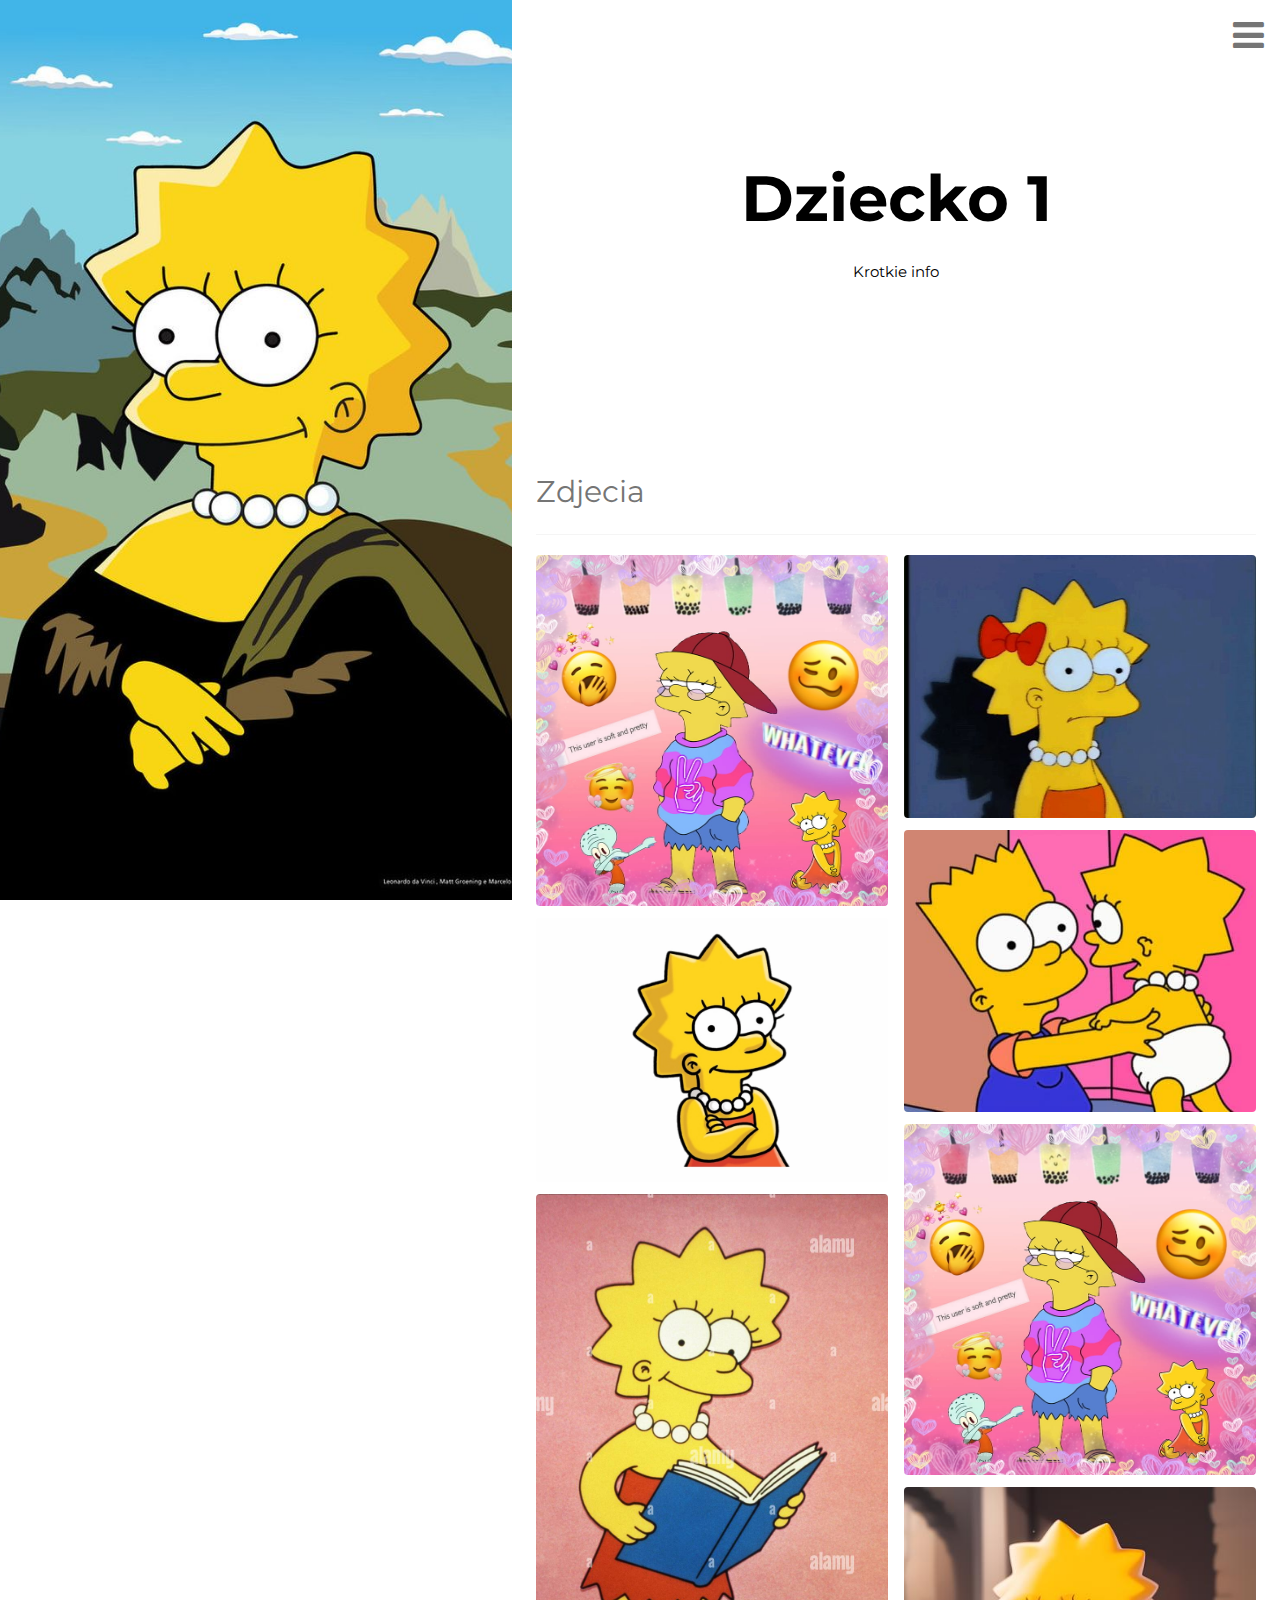
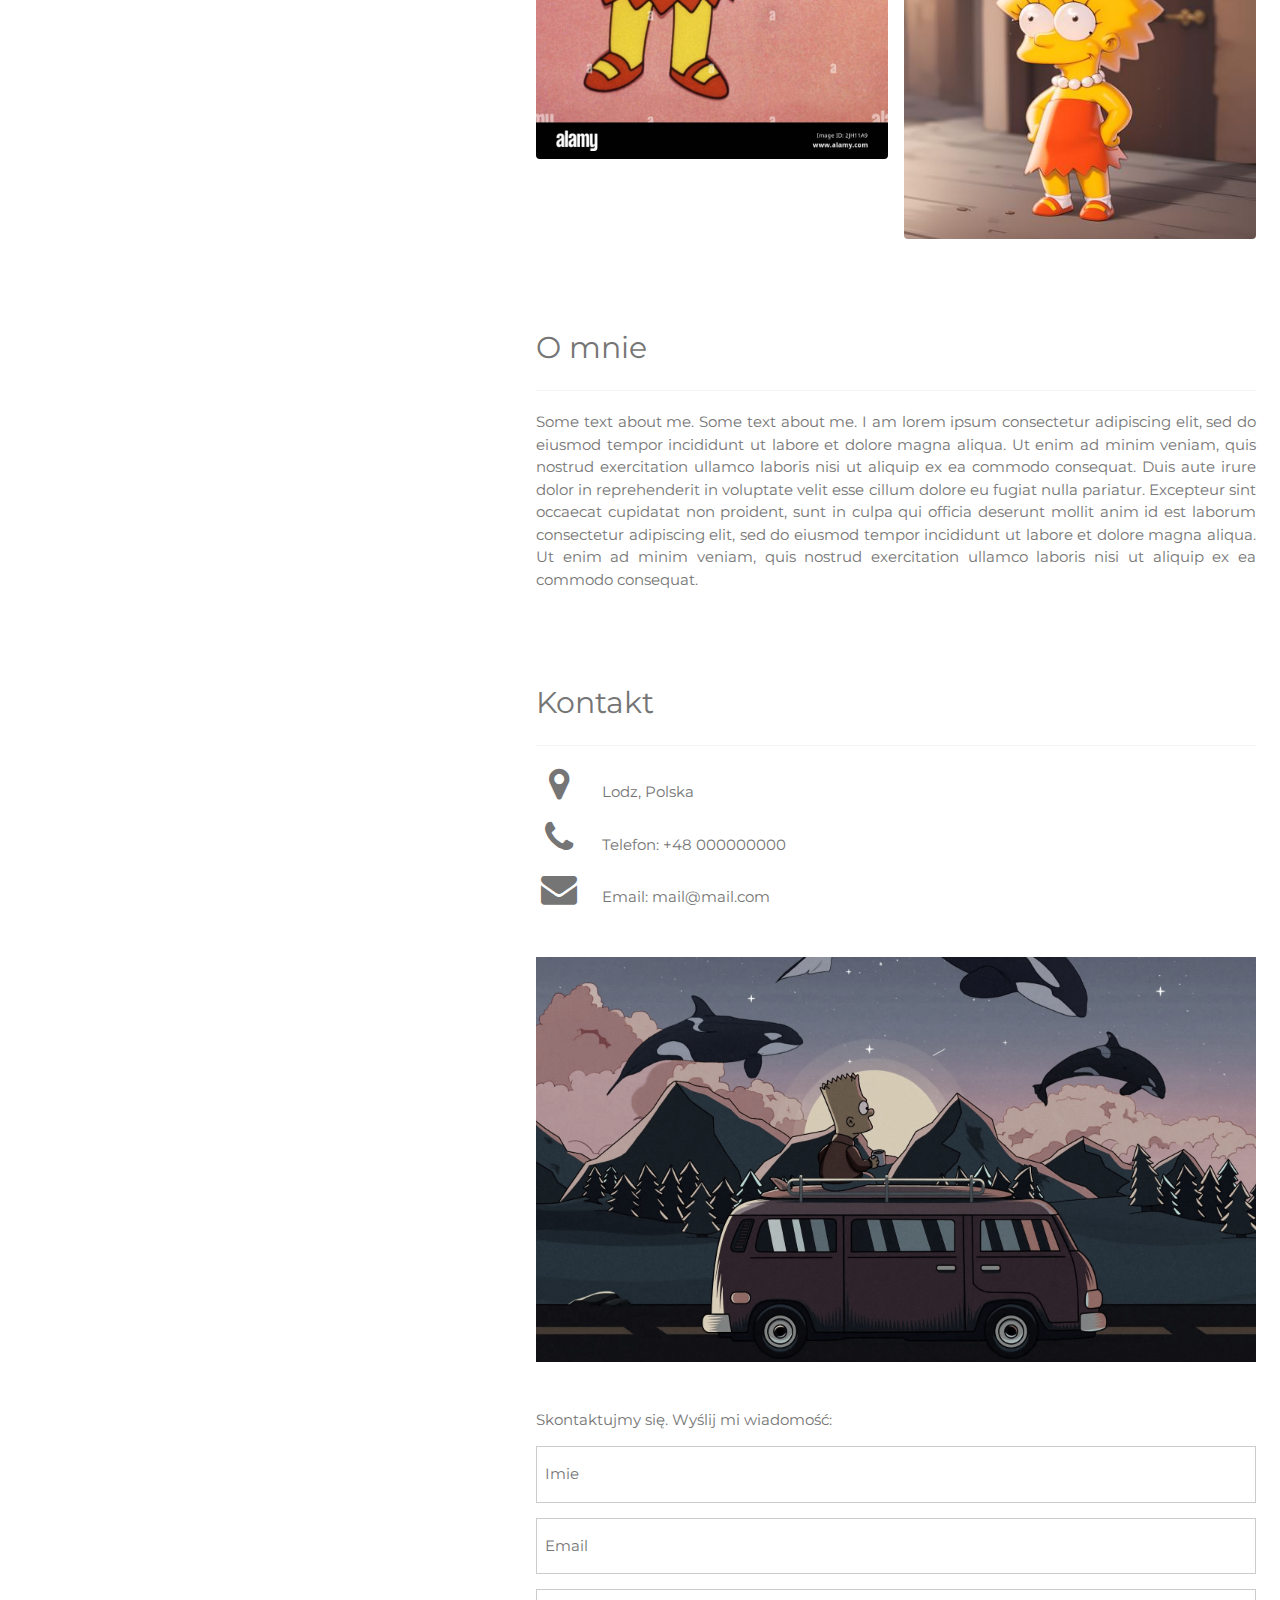
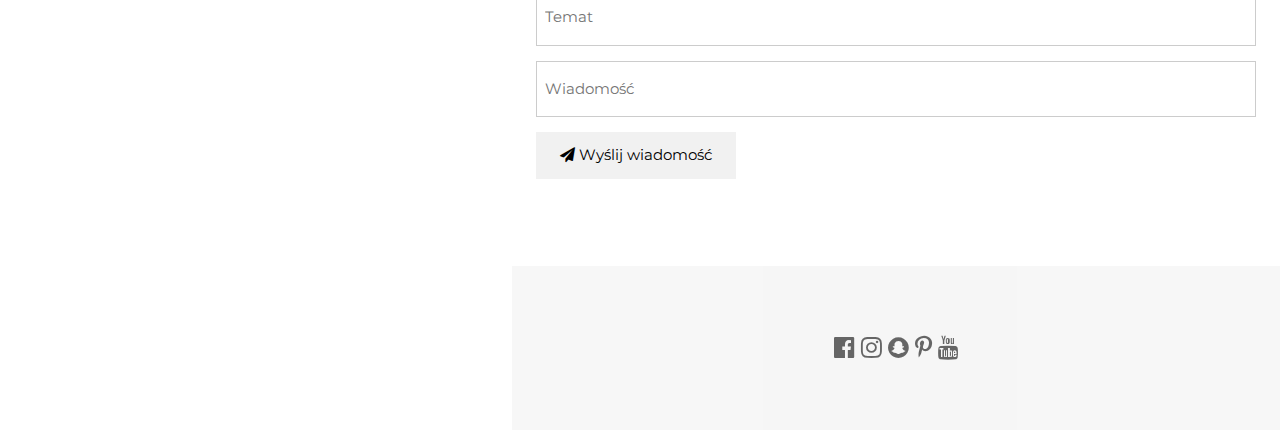
==== dziecko1.html @ b658a9a8 "img" ====
<!DOCTYPE html>
<html>
<head>
<title>dziecko 1</title>
<meta charset="UTF-8">
<meta name="viewport" content="width=device-width, initial-scale=1">
<!-- <link rel="stylesheet" href="https://www.w3schools.com/w3css/4/w3.css">
 -->
 <link rel="stylesheet" href="style.css">
<link rel="stylesheet" href="https://fonts.googleapis.com/css?family=Montserrat">
<link rel="stylesheet" href="https://cdnjs.cloudflare.com/ajax/libs/font-awesome/4.7.0/css/font-awesome.min.css">
<style>
body, h1,h2,h3,h4,h5,h6 {font-family: "Montserrat", sans-serif}
.w3-row-padding img {margin-bottom: 12px}
.bgimg {
  background-position: center;
  background-repeat: no-repeat;
  background-size: cover;
  background-image: url('/images/profile_girl_1.jpg');
  min-height: 100%;
}
</style>
</head>
<body>

<!-- Sidebar with image -->
<nav class="w3-sidebar w3-hide-medium w3-hide-small" style="width:40%">
  <div class="bgimg"></div>
</nav>

<!-- Hidden Sidebar (reveals when clicked on menu icon)-->
<nav class="w3-sidebar w3-black w3-animate-right w3-xxlarge" style="display:none;padding-top:150px;right:0;z-index:2" id="mySidebar">
  <a href="javascript:void(0)" onclick="closeNav()" class="w3-button w3-black w3-xxxlarge w3-display-topright" style="padding:0 12px;">
    <i class="fa fa-remove"></i>
  </a>
  <div class="w3-bar-block w3-center">
    <a href="index.html" class="w3-bar-item w3-button w3-text-grey w3-hover-black" onclick="closeNav()">Strona główna</a>
    <a href="dziecko2.html" class="w3-bar-item w3-button w3-text-grey w3-hover-black" onclick="closeNav()">Dziecko 2</a>
    <a href="#portfolio" class="w3-bar-item w3-button w3-text-grey w3-hover-black" onclick="closeNav()">Zdjecia</a>
    <a href="#about" class="w3-bar-item w3-button w3-text-grey w3-hover-black" onclick="closeNav()">O mnie</a>
    <a href="#contact" class="w3-bar-item w3-button w3-text-grey w3-hover-black" onclick="closeNav()">Kontakt</a>
  </div>
</nav>

<!-- Page Content -->
<div class="w3-main w3-padding-large" style="margin-left:40%">

  <!-- Menu icon to open sidebar -->
  <span class="w3-button w3-top w3-white w3-xxlarge w3-text-grey w3-hover-text-black" style="width:auto;right:0;" onclick="openNav()"><i class="fa fa-bars"></i></span>

  <!-- Header -->
  <header class="w3-container w3-center" style="padding:128px 16px" id="home">
    <h1 class="w3-jumbo"><b>Dziecko 1</b></h1>
    <p>Krotkie info</p>
    <img src="./images/profile_girl_1.jpg" class="w3-image w3-hide-large w3-hide-small w3-round" style="display:block;width:60%;margin:auto;">
    <img src="./images/profile_girl_1.jpg" class="w3-image w3-hide-large w3-hide-medium w3-round" width="1000" height="1333">
    <!-- <button class="w3-button w3-light-grey w3-padding-large w3-margin-top">
      <i class="fa fa-download"></i> Download Resume
    </button> -->
  </header>

  <!-- Portfolio Section -->
  <div class="w3-padding-32 w3-content" id="portfolio">
    <h2 class="w3-text-grey">Zdjecia</h2>
    <hr class="w3-opacity">

    <!-- Grid for photos -->
    <div class="w3-row-padding" style="margin:0 -16px">
      <div class="w3-half ">
        <img src="/images/wedding.jpg" class="w3-round" style="width:100%">
        <img src="/images/rocks.jpg" class="w3-round" style="width:100%">
        <img src="/images/sailboat.jpg" class="w3-round" style="width:100%">
      </div>

      <div class="w3-half">
        <img src="/images/underwater.jpg" class="w3-round" style="width:100%">
        <img src="/images/chef.jpg" class="w3-round" style="width:100%">
        <img src="/images/wedding.jpg" class="w3-round" style="width:100%">
        <img src="/images/p6.jpg" class="w3-round" style="width:100%">
      </div>
    <!-- End photo grid -->
    </div>
  <!-- End Portfolio Section -->
  </div>

  <!-- About Section -->
  <div class="w3-content w3-justify w3-text-grey w3-padding-32" id="about">
    <h2>O mnie</h2>
    <hr class="w3-opacity">
    <p>Some text about me. Some text about me. I am lorem ipsum consectetur adipiscing elit, sed do eiusmod tempor incididunt ut labore et dolore magna aliqua. Ut enim ad minim veniam, quis nostrud exercitation ullamco laboris nisi ut aliquip ex ea commodo
      consequat. Duis aute irure dolor in reprehenderit in voluptate velit esse cillum dolore eu fugiat nulla pariatur. Excepteur sint occaecat cupidatat non proident, sunt in culpa qui officia deserunt mollit anim id est laborum consectetur adipiscing
      elit, sed do eiusmod tempor incididunt ut labore et dolore magna aliqua. Ut enim ad minim veniam, quis nostrud exercitation ullamco laboris nisi ut aliquip ex ea commodo consequat.
    </p>    
  <!-- End About Section -->
  </div>

  <!-- Contact Section -->
  <div class="w3-padding-32 w3-content w3-text-grey" id="contact" style="margin-bottom:64px">
    <h2>Kontakt</h2>
    <hr class="w3-opacity">

    <div class="w3-section">
      <p><i class="fa fa-map-marker fa-fw w3-xxlarge w3-margin-right"></i> <a class="w3-link-decoration" href="https://maps.google.com/maps?q=Lodz" target="_blank">Lodz, Polska</a></p>
      <p><i class="fa fa-phone fa-fw w3-xxlarge w3-margin-right"></i> Telefon: <a class="w3-link-decoration" href="tel:+48000000000">+48 000000000</a></p>
      <p><i class="fa fa-envelope fa-fw w3-xxlarge w3-margin-right"> </i> Email: <a class="w3-link-decoration" href="mailto:mail@mail.com">mail@mail.com</a></p>
    </div>
    
    <!-- Image of location/map -->
    <img src="/images/map.jpg" class="w3-image w3-greyscale" style="width:100%;margin:32px 0">
   
    <p>Skontaktujmy się. Wyślij mi wiadomość:</p>
    <form action="/action_page.php" target="_blank">
      <p><input class="w3-input w3-padding-16 w3-border" type="text" placeholder="Imie" required name="Imie"></p>
      <p><input class="w3-input w3-padding-16 w3-border" type="text" placeholder="Email" required name="Email"></p>
      <p><input class="w3-input w3-padding-16 w3-border" type="text" placeholder="Temat" required name="Temat"></p>
      <p><input class="w3-input w3-padding-16 w3-border" type="text" placeholder="Wiadomość" required name="Wiadomość"></p>
      <p>
        <button class="w3-button w3-light-grey w3-padding-large" type="submit">
          <i class="fa fa-paper-plane"></i> Wyślij wiadomość
        </button>
      </p>
    </form>
  <!-- End Contact Section -->
  </div>  
  
  <!-- Footer -->
  <footer class="w3-container w3-padding-64 w3-light-grey w3-center w3-opacity w3-xlarge" style="margin:-24px">
    <a href="https://www.facebook.com/" target="_blank"><i class="fa fa-facebook-official w3-hover-opacity"></i></a>
    <a href="https://www.instagram.com/" target="_blank"><i class="fa fa-instagram w3-hover-opacity"></i></a>
    <a href="https://www.snapchat.com/" target="_blank"><i class="fa fa-snapchat w3-hover-opacity"></i></a>
    <a href="https://www.pinterest.com/" target="_blank"><i class="fa fa-pinterest-p w3-hover-opacity"></i></a>
    <a href="https://www.youtube.com/" target="_blank"><i class="fa fa-youtube w3-hover-opacity"></i></a>
  <!-- End footer -->
  </footer>
  
<!-- END PAGE CONTENT -->
</div>

<script>
// Open and close sidebar
function openNav() {
  document.getElementById("mySidebar").style.width = "60%";
  document.getElementById("mySidebar").style.display = "block";
}

function closeNav() {
  document.getElementById("mySidebar").style.display = "none";
}
</script>

</body>
</html>
---- style.css ----
/* W3.CSS 4.15 December 2020 by Jan Egil and Borge Refsnes */
html{box-sizing:border-box}*,*:before,*:after{box-sizing:inherit}
/* Extract from normalize.css by Nicolas Gallagher and Jonathan Neal git.io/normalize */
html{-ms-text-size-adjust:100%;-webkit-text-size-adjust:100%}body{margin:0}
article,aside,details,figcaption,figure,footer,header,main,menu,nav,section{display:block}summary{display:list-item}
audio,canvas,progress,video{display:inline-block}progress{vertical-align:baseline}
audio:not([controls]){display:none;height:0}[hidden],template{display:none}
a{background-color:transparent}a:active,a:hover{outline-width:0}
abbr[title]{border-bottom:none;text-decoration:underline;text-decoration:underline dotted}
b,strong{font-weight:bolder}dfn{font-style:italic}mark{background:#ff0;color:#000}
small{font-size:80%}sub,sup{font-size:75%;line-height:0;position:relative;vertical-align:baseline}
sub{bottom:-0.25em}sup{top:-0.5em}figure{margin:1em 40px}img{border-style:none}
code,kbd,pre,samp{font-family:monospace,monospace;font-size:1em}hr{box-sizing:content-box;height:0;overflow:visible}
button,input,select,textarea,optgroup{font:inherit;margin:0}optgroup{font-weight:bold}
button,input{overflow:visible}button,select{text-transform:none}
button,[type=button],[type=reset],[type=submit]{-webkit-appearance:button}
button::-moz-focus-inner,[type=button]::-moz-focus-inner,[type=reset]::-moz-focus-inner,[type=submit]::-moz-focus-inner{border-style:none;padding:0}
button:-moz-focusring,[type=button]:-moz-focusring,[type=reset]:-moz-focusring,[type=submit]:-moz-focusring{outline:1px dotted ButtonText}
fieldset{border:1px solid #c0c0c0;margin:0 2px;padding:.35em .625em .75em}
legend{color:inherit;display:table;max-width:100%;padding:0;white-space:normal}textarea{overflow:auto}
[type=checkbox],[type=radio]{padding:0}
[type=number]::-webkit-inner-spin-button,[type=number]::-webkit-outer-spin-button{height:auto}
[type=search]{-webkit-appearance:textfield;outline-offset:-2px}
[type=search]::-webkit-search-decoration{-webkit-appearance:none}
::-webkit-file-upload-button{-webkit-appearance:button;font:inherit}
/* End extract */
html,body{font-family:Verdana,sans-serif;font-size:15px;line-height:1.5}html{overflow-x:hidden}
h1{font-size:36px}h2{font-size:30px}h3{font-size:24px}h4{font-size:20px}h5{font-size:18px}h6{font-size:16px}
.w3-serif{font-family:serif}.w3-sans-serif{font-family:sans-serif}.w3-cursive{font-family:cursive}.w3-monospace{font-family:monospace}
h1,h2,h3,h4,h5,h6{font-family:"Segoe UI",Arial,sans-serif;font-weight:400;margin:10px 0}.w3-wide{letter-spacing:4px}
hr{border:0;border-top:1px solid #eee;margin:20px 0}
.w3-image{max-width:100%;height:auto}img{vertical-align:middle}a{color:inherit}
.w3-table,.w3-table-all{border-collapse:collapse;border-spacing:0;width:100%;display:table}.w3-table-all{border:1px solid #ccc}
.w3-bordered tr,.w3-table-all tr{border-bottom:1px solid #ddd}.w3-striped tbody tr:nth-child(even){background-color:#f1f1f1}
.w3-table-all tr:nth-child(odd){background-color:#fff}.w3-table-all tr:nth-child(even){background-color:#f1f1f1}
.w3-hoverable tbody tr:hover,.w3-ul.w3-hoverable li:hover{background-color:#ccc}.w3-centered tr th,.w3-centered tr td{text-align:center}
.w3-table td,.w3-table th,.w3-table-all td,.w3-table-all th{padding:8px 8px;display:table-cell;text-align:left;vertical-align:top}
.w3-table th:first-child,.w3-table td:first-child,.w3-table-all th:first-child,.w3-table-all td:first-child{padding-left:16px}
.w3-btn,.w3-button{border:none;display:inline-block;padding:8px 16px;vertical-align:middle;overflow:hidden;text-decoration:none;color:inherit;background-color:inherit;text-align:center;cursor:pointer;white-space:nowrap}
.w3-btn:hover{box-shadow:0 8px 16px 0 rgba(0,0,0,0.2),0 6px 20px 0 rgba(0,0,0,0.19)}
.w3-btn,.w3-button{-webkit-touch-callout:none;-webkit-user-select:none;-khtml-user-select:none;-moz-user-select:none;-ms-user-select:none;user-select:none}   
.w3-disabled,.w3-btn:disabled,.w3-button:disabled{cursor:not-allowed;opacity:0.3}.w3-disabled *,:disabled *{pointer-events:none}
.w3-btn.w3-disabled:hover,.w3-btn:disabled:hover{box-shadow:none}
.w3-badge,.w3-tag{background-color:#000;color:#fff;display:inline-block;padding-left:8px;padding-right:8px;text-align:center}.w3-badge{border-radius:50%}
.w3-ul{list-style-type:none;padding:0;margin:0}.w3-ul li{padding:8px 16px;border-bottom:1px solid #ddd}.w3-ul li:last-child{border-bottom:none}
.w3-tooltip,.w3-display-container{position:relative}.w3-tooltip .w3-text{display:none}.w3-tooltip:hover .w3-text{display:inline-block}
.w3-ripple:active{opacity:0.5}.w3-ripple{transition:opacity 0s}
.w3-input{padding:8px;display:block;border:none;border-bottom:1px solid #ccc;width:100%}
.w3-select{padding:9px 0;width:100%;border:none;border-bottom:1px solid #ccc}
.w3-dropdown-click,.w3-dropdown-hover{position:relative;display:inline-block;cursor:pointer}
.w3-dropdown-hover:hover .w3-dropdown-content{display:block}
.w3-dropdown-hover:first-child,.w3-dropdown-click:hover{background-color:#ccc;color:#000}
.w3-dropdown-hover:hover > .w3-button:first-child,.w3-dropdown-click:hover > .w3-button:first-child{background-color:#ccc;color:#000}
.w3-dropdown-content{cursor:auto;color:#000;background-color:#fff;display:none;position:absolute;min-width:160px;margin:0;padding:0;z-index:1}
.w3-check,.w3-radio{width:24px;height:24px;position:relative;top:6px}
.w3-sidebar{height:100%;width:200px;background-color:#fff;position:fixed!important;z-index:1;overflow:auto}
.w3-bar-block .w3-dropdown-hover,.w3-bar-block .w3-dropdown-click{width:100%}
.w3-bar-block .w3-dropdown-hover .w3-dropdown-content,.w3-bar-block .w3-dropdown-click .w3-dropdown-content{min-width:100%}
.w3-bar-block .w3-dropdown-hover .w3-button,.w3-bar-block .w3-dropdown-click .w3-button{width:100%;text-align:left;padding:8px 16px}
.w3-main,#main{transition:margin-left .4s}
.w3-modal{z-index:3;display:none;padding-top:100px;position:fixed;left:0;top:0;width:100%;height:100%;overflow:auto;background-color:rgb(0,0,0);background-color:rgba(0,0,0,0.4)}
.w3-modal-content{margin:auto;background-color:#fff;position:relative;padding:0;outline:0;width:600px}
.w3-bar{width:100%;overflow:hidden}.w3-center .w3-bar{display:inline-block;width:auto}
.w3-bar .w3-bar-item{padding:8px 16px;float:left;width:auto;border:none;display:block;outline:0}
.w3-bar .w3-dropdown-hover,.w3-bar .w3-dropdown-click{position:static;float:left}
.w3-bar .w3-button{white-space:normal}
.w3-bar-block .w3-bar-item{width:100%;display:block;padding:8px 16px;text-align:left;border:none;white-space:normal;float:none;outline:0}
.w3-bar-block.w3-center .w3-bar-item{text-align:center}.w3-block{display:block;width:100%}
.w3-responsive{display:block;overflow-x:auto}
.w3-container:after,.w3-container:before,.w3-panel:after,.w3-panel:before,.w3-row:after,.w3-row:before,.w3-row-padding:after,.w3-row-padding:before,
.w3-cell-row:before,.w3-cell-row:after,.w3-clear:after,.w3-clear:before,.w3-bar:before,.w3-bar:after{content:"";display:table;clear:both}
.w3-col,.w3-half,.w3-third,.w3-twothird,.w3-threequarter,.w3-quarter{float:left;width:100%}
.w3-col.s1{width:8.33333%}.w3-col.s2{width:16.66666%}.w3-col.s3{width:24.99999%}.w3-col.s4{width:33.33333%}
.w3-col.s5{width:41.66666%}.w3-col.s6{width:49.99999%}.w3-col.s7{width:58.33333%}.w3-col.s8{width:66.66666%}
.w3-col.s9{width:74.99999%}.w3-col.s10{width:83.33333%}.w3-col.s11{width:91.66666%}.w3-col.s12{width:99.99999%}
@media (min-width:601px){.w3-col.m1{width:8.33333%}.w3-col.m2{width:16.66666%}.w3-col.m3,.w3-quarter{width:24.99999%}.w3-col.m4,.w3-third{width:33.33333%}
.w3-col.m5{width:41.66666%}.w3-col.m6,.w3-half{width:49.99999%}.w3-col.m7{width:58.33333%}.w3-col.m8,.w3-twothird{width:66.66666%}
.w3-col.m9,.w3-threequarter{width:74.99999%}.w3-col.m10{width:83.33333%}.w3-col.m11{width:91.66666%}.w3-col.m12{width:99.99999%}}
@media (min-width:993px){.w3-col.l1{width:8.33333%}.w3-col.l2{width:16.66666%}.w3-col.l3{width:24.99999%}.w3-col.l4{width:33.33333%}
.w3-col.l5{width:41.66666%}.w3-col.l6{width:49.99999%}.w3-col.l7{width:58.33333%}.w3-col.l8{width:66.66666%}
.w3-col.l9{width:74.99999%}.w3-col.l10{width:83.33333%}.w3-col.l11{width:91.66666%}.w3-col.l12{width:99.99999%}}
.w3-rest{overflow:hidden}.w3-stretch{margin-left:-16px;margin-right:-16px}
.w3-content,.w3-auto{margin-left:auto;margin-right:auto}.w3-content{max-width:980px}.w3-auto{max-width:1140px}
.w3-cell-row{display:table;width:100%}.w3-cell{display:table-cell}
.w3-cell-top{vertical-align:top}.w3-cell-middle{vertical-align:middle}.w3-cell-bottom{vertical-align:bottom}
.w3-hide{display:none!important}.w3-show-block,.w3-show{display:block!important}.w3-show-inline-block{display:inline-block!important}
@media (max-width:1205px){.w3-auto{max-width:95%}}
@media (max-width:600px){.w3-modal-content{margin:0 10px;width:auto!important}.w3-modal{padding-top:30px}
.w3-dropdown-hover.w3-mobile .w3-dropdown-content,.w3-dropdown-click.w3-mobile .w3-dropdown-content{position:relative}	
.w3-hide-small{display:none!important}.w3-mobile{display:block;width:100%!important}.w3-bar-item.w3-mobile,.w3-dropdown-hover.w3-mobile,.w3-dropdown-click.w3-mobile{text-align:center}
.w3-dropdown-hover.w3-mobile,.w3-dropdown-hover.w3-mobile .w3-btn,.w3-dropdown-hover.w3-mobile .w3-button,.w3-dropdown-click.w3-mobile,.w3-dropdown-click.w3-mobile .w3-btn,.w3-dropdown-click.w3-mobile .w3-button{width:100%}}
@media (max-width:768px){.w3-modal-content{width:500px}.w3-modal{padding-top:50px}}
@media (min-width:993px){.w3-modal-content{width:900px}.w3-hide-large{display:none!important}.w3-sidebar.w3-collapse{display:block!important}}
@media (max-width:992px) and (min-width:601px){.w3-hide-medium{display:none!important}}
@media (max-width:992px){.w3-sidebar.w3-collapse{display:none}.w3-main{margin-left:0!important;margin-right:0!important}.w3-auto{max-width:100%}}
.w3-top,.w3-bottom{position:fixed;width:100%;z-index:1}.w3-top{top:0}.w3-bottom{bottom:0}
.w3-overlay{position:fixed;display:none;width:100%;height:100%;top:0;left:0;right:0;bottom:0;background-color:rgba(0,0,0,0.5);z-index:2}
.w3-display-topleft{position:absolute;left:0;top:0}.w3-display-topright{position:absolute;right:0;top:0}
.w3-display-bottomleft{position:absolute;left:0;bottom:0}.w3-display-bottomright{position:absolute;right:0;bottom:0}
.w3-display-middle{position:absolute;top:50%;left:50%;transform:translate(-50%,-50%);-ms-transform:translate(-50%,-50%)}
.w3-display-left{position:absolute;top:50%;left:0%;transform:translate(0%,-50%);-ms-transform:translate(-0%,-50%)}
.w3-display-right{position:absolute;top:50%;right:0%;transform:translate(0%,-50%);-ms-transform:translate(0%,-50%)}
.w3-display-topmiddle{position:absolute;left:50%;top:0;transform:translate(-50%,0%);-ms-transform:translate(-50%,0%)}
.w3-display-bottommiddle{position:absolute;left:50%;bottom:0;transform:translate(-50%,0%);-ms-transform:translate(-50%,0%)}
.w3-display-container:hover .w3-display-hover{display:block}.w3-display-container:hover span.w3-display-hover{display:inline-block}.w3-display-hover{display:none}
.w3-display-position{position:absolute}
.w3-circle{border-radius:50%}
.w3-round-small{border-radius:2px}.w3-round,.w3-round-medium{border-radius:4px}.w3-round-large{border-radius:8px}.w3-round-xlarge{border-radius:16px}.w3-round-xxlarge{border-radius:32px}
.w3-row-padding,.w3-row-padding>.w3-half,.w3-row-padding>.w3-third,.w3-row-padding>.w3-twothird,.w3-row-padding>.w3-threequarter,.w3-row-padding>.w3-quarter,.w3-row-padding>.w3-col{padding:0 8px}
.w3-container,.w3-panel{padding:0.01em 16px}.w3-panel{margin-top:16px;margin-bottom:16px}
.w3-code,.w3-codespan{font-family:Consolas,"courier new";font-size:16px}
.w3-code{width:auto;background-color:#fff;padding:8px 12px;border-left:4px solid #4CAF50;word-wrap:break-word}
.w3-codespan{color:crimson;background-color:#f1f1f1;padding-left:4px;padding-right:4px;font-size:110%}
.w3-card,.w3-card-2{box-shadow:0 2px 5px 0 rgba(0,0,0,0.16),0 2px 10px 0 rgba(0,0,0,0.12)}
.w3-card-4,.w3-hover-shadow:hover{box-shadow:0 4px 10px 0 rgba(0,0,0,0.2),0 4px 20px 0 rgba(0,0,0,0.19)}
.w3-spin{animation:w3-spin 2s infinite linear}@keyframes w3-spin{0%{transform:rotate(0deg)}100%{transform:rotate(359deg)}}
.w3-animate-fading{animation:fading 10s infinite}@keyframes fading{0%{opacity:0}50%{opacity:1}100%{opacity:0}}
.w3-animate-opacity{animation:opac 0.8s}@keyframes opac{from{opacity:0} to{opacity:1}}
.w3-animate-top{position:relative;animation:animatetop 0.4s}@keyframes animatetop{from{top:-300px;opacity:0} to{top:0;opacity:1}}
.w3-animate-left{position:relative;animation:animateleft 0.4s}@keyframes animateleft{from{left:-300px;opacity:0} to{left:0;opacity:1}}
.w3-animate-right{position:relative;animation:animateright 0.4s}@keyframes animateright{from{right:-300px;opacity:0} to{right:0;opacity:1}}
.w3-animate-bottom{position:relative;animation:animatebottom 0.4s}@keyframes animatebottom{from{bottom:-300px;opacity:0} to{bottom:0;opacity:1}}
.w3-animate-zoom {animation:animatezoom 0.6s}@keyframes animatezoom{from{transform:scale(0)} to{transform:scale(1)}}
.w3-animate-input{transition:width 0.4s ease-in-out}.w3-animate-input:focus{width:100%!important}
.w3-opacity,.w3-hover-opacity:hover{opacity:0.60}.w3-opacity-off,.w3-hover-opacity-off:hover{opacity:1}
.w3-opacity-max{opacity:0.25}.w3-opacity-min{opacity:0.75}
.w3-greyscale-max,.w3-grayscale-max,.w3-hover-greyscale:hover,.w3-hover-grayscale:hover{filter:grayscale(100%)}
.w3-greyscale,.w3-grayscale{filter:grayscale(75%)}.w3-greyscale-min,.w3-grayscale-min{filter:grayscale(50%)}
.w3-sepia{filter:sepia(75%)}.w3-sepia-max,.w3-hover-sepia:hover{filter:sepia(100%)}.w3-sepia-min{filter:sepia(50%)}
.w3-tiny{font-size:10px!important}.w3-small{font-size:12px!important}.w3-medium{font-size:15px!important}.w3-large{font-size:18px!important}
.w3-xlarge{font-size:24px!important}.w3-xxlarge{font-size:36px!important}.w3-xxxlarge{font-size:48px!important}.w3-jumbo{font-size:64px!important}
.w3-left-align{text-align:left!important}.w3-right-align{text-align:right!important}.w3-justify{text-align:justify!important}.w3-center{text-align:center!important}
.w3-border-0{border:0!important}.w3-border{border:1px solid #ccc!important}
.w3-border-top{border-top:1px solid #ccc!important}.w3-border-bottom{border-bottom:1px solid #ccc!important}
.w3-border-left{border-left:1px solid #ccc!important}.w3-border-right{border-right:1px solid #ccc!important}
.w3-topbar{border-top:6px solid #ccc!important}.w3-bottombar{border-bottom:6px solid #ccc!important}
.w3-leftbar{border-left:6px solid #ccc!important}.w3-rightbar{border-right:6px solid #ccc!important}
.w3-section,.w3-code{margin-top:16px!important;margin-bottom:16px!important}
.w3-margin{margin:16px!important}.w3-margin-top{margin-top:16px!important}.w3-margin-bottom{margin-bottom:16px!important}
.w3-margin-left{margin-left:16px!important}.w3-margin-right{margin-right:16px!important}
.w3-padding-small{padding:4px 8px!important}.w3-padding{padding:8px 16px!important}.w3-padding-large{padding:12px 24px!important}
.w3-padding-16{padding-top:16px!important;padding-bottom:16px!important}.w3-padding-24{padding-top:24px!important;padding-bottom:24px!important}
.w3-padding-32{padding-top:32px!important;padding-bottom:32px!important}.w3-padding-48{padding-top:48px!important;padding-bottom:48px!important}
.w3-padding-64{padding-top:64px!important;padding-bottom:64px!important}
.w3-padding-top-64{padding-top:64px!important}.w3-padding-top-48{padding-top:48px!important}
.w3-padding-top-32{padding-top:32px!important}.w3-padding-top-24{padding-top:24px!important}
.w3-left{float:left!important}.w3-right{float:right!important}
.w3-button:hover{color:#000!important;background-color:#ccc!important}
.w3-transparent,.w3-hover-none:hover{background-color:transparent!important}
.w3-hover-none:hover{box-shadow:none!important}
/* Colors */
.w3-amber,.w3-hover-amber:hover{color:#000!important;background-color:#ffc107!important}
.w3-aqua,.w3-hover-aqua:hover{color:#000!important;background-color:#00ffff!important}
.w3-blue,.w3-hover-blue:hover{color:#fff!important;background-color:#2196F3!important}
.w3-light-blue,.w3-hover-light-blue:hover{color:#000!important;background-color:#87CEEB!important}
.w3-brown,.w3-hover-brown:hover{color:#fff!important;background-color:#795548!important}
.w3-cyan,.w3-hover-cyan:hover{color:#000!important;background-color:#00bcd4!important}
.w3-blue-grey,.w3-hover-blue-grey:hover,.w3-blue-gray,.w3-hover-blue-gray:hover{color:#fff!important;background-color:#607d8b!important}
.w3-green,.w3-hover-green:hover{color:#fff!important;background-color:#4CAF50!important}
.w3-light-green,.w3-hover-light-green:hover{color:#000!important;background-color:#8bc34a!important}
.w3-indigo,.w3-hover-indigo:hover{color:#fff!important;background-color:#3f51b5!important}
.w3-khaki,.w3-hover-khaki:hover{color:#000!important;background-color:#f0e68c!important}
.w3-lime,.w3-hover-lime:hover{color:#000!important;background-color:#cddc39!important}
.w3-orange,.w3-hover-orange:hover{color:#000!important;background-color:#ff9800!important}
.w3-deep-orange,.w3-hover-deep-orange:hover{color:#fff!important;background-color:#ff5722!important}
.w3-pink,.w3-hover-pink:hover{color:#fff!important;background-color:#e91e63!important}
.w3-purple,.w3-hover-purple:hover{color:#fff!important;background-color:#9c27b0!important}
.w3-deep-purple,.w3-hover-deep-purple:hover{color:#fff!important;background-color:#673ab7!important}
.w3-red,.w3-hover-red:hover{color:#fff!important;background-color:#f44336!important}
.w3-sand,.w3-hover-sand:hover{color:#000!important;background-color:#fdf5e6!important}
.w3-teal,.w3-hover-teal:hover{color:#fff!important;background-color:#009688!important}
.w3-yellow,.w3-hover-yellow:hover{color:#000!important;background-color:#ffeb3b!important}
.w3-white,.w3-hover-white:hover{color:#000!important;background-color:#fff!important}
.w3-black,.w3-hover-black:hover{color:#fff!important;background-color:#000!important}
.w3-grey,.w3-hover-grey:hover,.w3-gray,.w3-hover-gray:hover{color:#000!important;background-color:#9e9e9e!important}
.w3-light-grey,.w3-hover-light-grey:hover,.w3-light-gray,.w3-hover-light-gray:hover{color:#000!important;background-color:#f1f1f1!important}
.w3-dark-grey,.w3-hover-dark-grey:hover,.w3-dark-gray,.w3-hover-dark-gray:hover{color:#fff!important;background-color:#616161!important}
.w3-pale-red,.w3-hover-pale-red:hover{color:#000!important;background-color:#ffdddd!important}
.w3-pale-green,.w3-hover-pale-green:hover{color:#000!important;background-color:#ddffdd!important}
.w3-pale-yellow,.w3-hover-pale-yellow:hover{color:#000!important;background-color:#ffffcc!important}
.w3-pale-blue,.w3-hover-pale-blue:hover{color:#000!important;background-color:#ddffff!important}
.w3-text-amber,.w3-hover-text-amber:hover{color:#ffc107!important}
.w3-text-aqua,.w3-hover-text-aqua:hover{color:#00ffff!important}
.w3-text-blue,.w3-hover-text-blue:hover{color:#2196F3!important}
.w3-text-light-blue,.w3-hover-text-light-blue:hover{color:#87CEEB!important}
.w3-text-brown,.w3-hover-text-brown:hover{color:#795548!important}
.w3-text-cyan,.w3-hover-text-cyan:hover{color:#00bcd4!important}
.w3-text-blue-grey,.w3-hover-text-blue-grey:hover,.w3-text-blue-gray,.w3-hover-text-blue-gray:hover{color:#607d8b!important}
.w3-text-green,.w3-hover-text-green:hover{color:#4CAF50!important}
.w3-text-light-green,.w3-hover-text-light-green:hover{color:#8bc34a!important}
.w3-text-indigo,.w3-hover-text-indigo:hover{color:#3f51b5!important}
.w3-text-khaki,.w3-hover-text-khaki:hover{color:#b4aa50!important}
.w3-text-lime,.w3-hover-text-lime:hover{color:#cddc39!important}
.w3-text-orange,.w3-hover-text-orange:hover{color:#ff9800!important}
.w3-text-deep-orange,.w3-hover-text-deep-orange:hover{color:#ff5722!important}
.w3-text-pink,.w3-hover-text-pink:hover{color:#e91e63!important}
.w3-text-purple,.w3-hover-text-purple:hover{color:#9c27b0!important}
.w3-text-deep-purple,.w3-hover-text-deep-purple:hover{color:#673ab7!important}
.w3-text-red,.w3-hover-text-red:hover{color:#f44336!important}
.w3-text-sand,.w3-hover-text-sand:hover{color:#fdf5e6!important}
.w3-text-teal,.w3-hover-text-teal:hover{color:#009688!important}
.w3-text-yellow,.w3-hover-text-yellow:hover{color:#d2be0e!important}
.w3-text-white,.w3-hover-text-white:hover{color:#fff!important}
.w3-text-black,.w3-hover-text-black:hover{color:#000!important}
.w3-text-grey,.w3-hover-text-grey:hover,.w3-text-gray,.w3-hover-text-gray:hover{color:#757575!important}
.w3-text-light-grey,.w3-hover-text-light-grey:hover,.w3-text-light-gray,.w3-hover-text-light-gray:hover{color:#f1f1f1!important}
.w3-text-dark-grey,.w3-hover-text-dark-grey:hover,.w3-text-dark-gray,.w3-hover-text-dark-gray:hover{color:#3a3a3a!important}
.w3-border-amber,.w3-hover-border-amber:hover{border-color:#ffc107!important}
.w3-border-aqua,.w3-hover-border-aqua:hover{border-color:#00ffff!important}
.w3-border-blue,.w3-hover-border-blue:hover{border-color:#2196F3!important}
.w3-border-light-blue,.w3-hover-border-light-blue:hover{border-color:#87CEEB!important}
.w3-border-brown,.w3-hover-border-brown:hover{border-color:#795548!important}
.w3-border-cyan,.w3-hover-border-cyan:hover{border-color:#00bcd4!important}
.w3-border-blue-grey,.w3-hover-border-blue-grey:hover,.w3-border-blue-gray,.w3-hover-border-blue-gray:hover{border-color:#607d8b!important}
.w3-border-green,.w3-hover-border-green:hover{border-color:#4CAF50!important}
.w3-border-light-green,.w3-hover-border-light-green:hover{border-color:#8bc34a!important}
.w3-border-indigo,.w3-hover-border-indigo:hover{border-color:#3f51b5!important}
.w3-border-khaki,.w3-hover-border-khaki:hover{border-color:#f0e68c!important}
.w3-border-lime,.w3-hover-border-lime:hover{border-color:#cddc39!important}
.w3-border-orange,.w3-hover-border-orange:hover{border-color:#ff9800!important}
.w3-border-deep-orange,.w3-hover-border-deep-orange:hover{border-color:#ff5722!important}
.w3-border-pink,.w3-hover-border-pink:hover{border-color:#e91e63!important}
.w3-border-purple,.w3-hover-border-purple:hover{border-color:#9c27b0!important}
.w3-border-deep-purple,.w3-hover-border-deep-purple:hover{border-color:#673ab7!important}
.w3-border-red,.w3-hover-border-red:hover{border-color:#f44336!important}
.w3-border-sand,.w3-hover-border-sand:hover{border-color:#fdf5e6!important}
.w3-border-teal,.w3-hover-border-teal:hover{border-color:#009688!important}
.w3-border-yellow,.w3-hover-border-yellow:hover{border-color:#ffeb3b!important}
.w3-border-white,.w3-hover-border-white:hover{border-color:#fff!important}
.w3-border-black,.w3-hover-border-black:hover{border-color:#000!important}
.w3-border-grey,.w3-hover-border-grey:hover,.w3-border-gray,.w3-hover-border-gray:hover{border-color:#9e9e9e!important}
.w3-border-light-grey,.w3-hover-border-light-grey:hover,.w3-border-light-gray,.w3-hover-border-light-gray:hover{border-color:#f1f1f1!important}
.w3-border-dark-grey,.w3-hover-border-dark-grey:hover,.w3-border-dark-gray,.w3-hover-border-dark-gray:hover{border-color:#616161!important}
.w3-border-pale-red,.w3-hover-border-pale-red:hover{border-color:#ffe7e7!important}.w3-border-pale-green,.w3-hover-border-pale-green:hover{border-color:#e7ffe7!important}
.w3-border-pale-yellow,.w3-hover-border-pale-yellow:hover{border-color:#ffffcc!important}.w3-border-pale-blue,.w3-hover-border-pale-blue:hover{border-color:#e7ffff!important}
/* links */
.w3-link-decoration{text-decoration:none}
/* Custom */
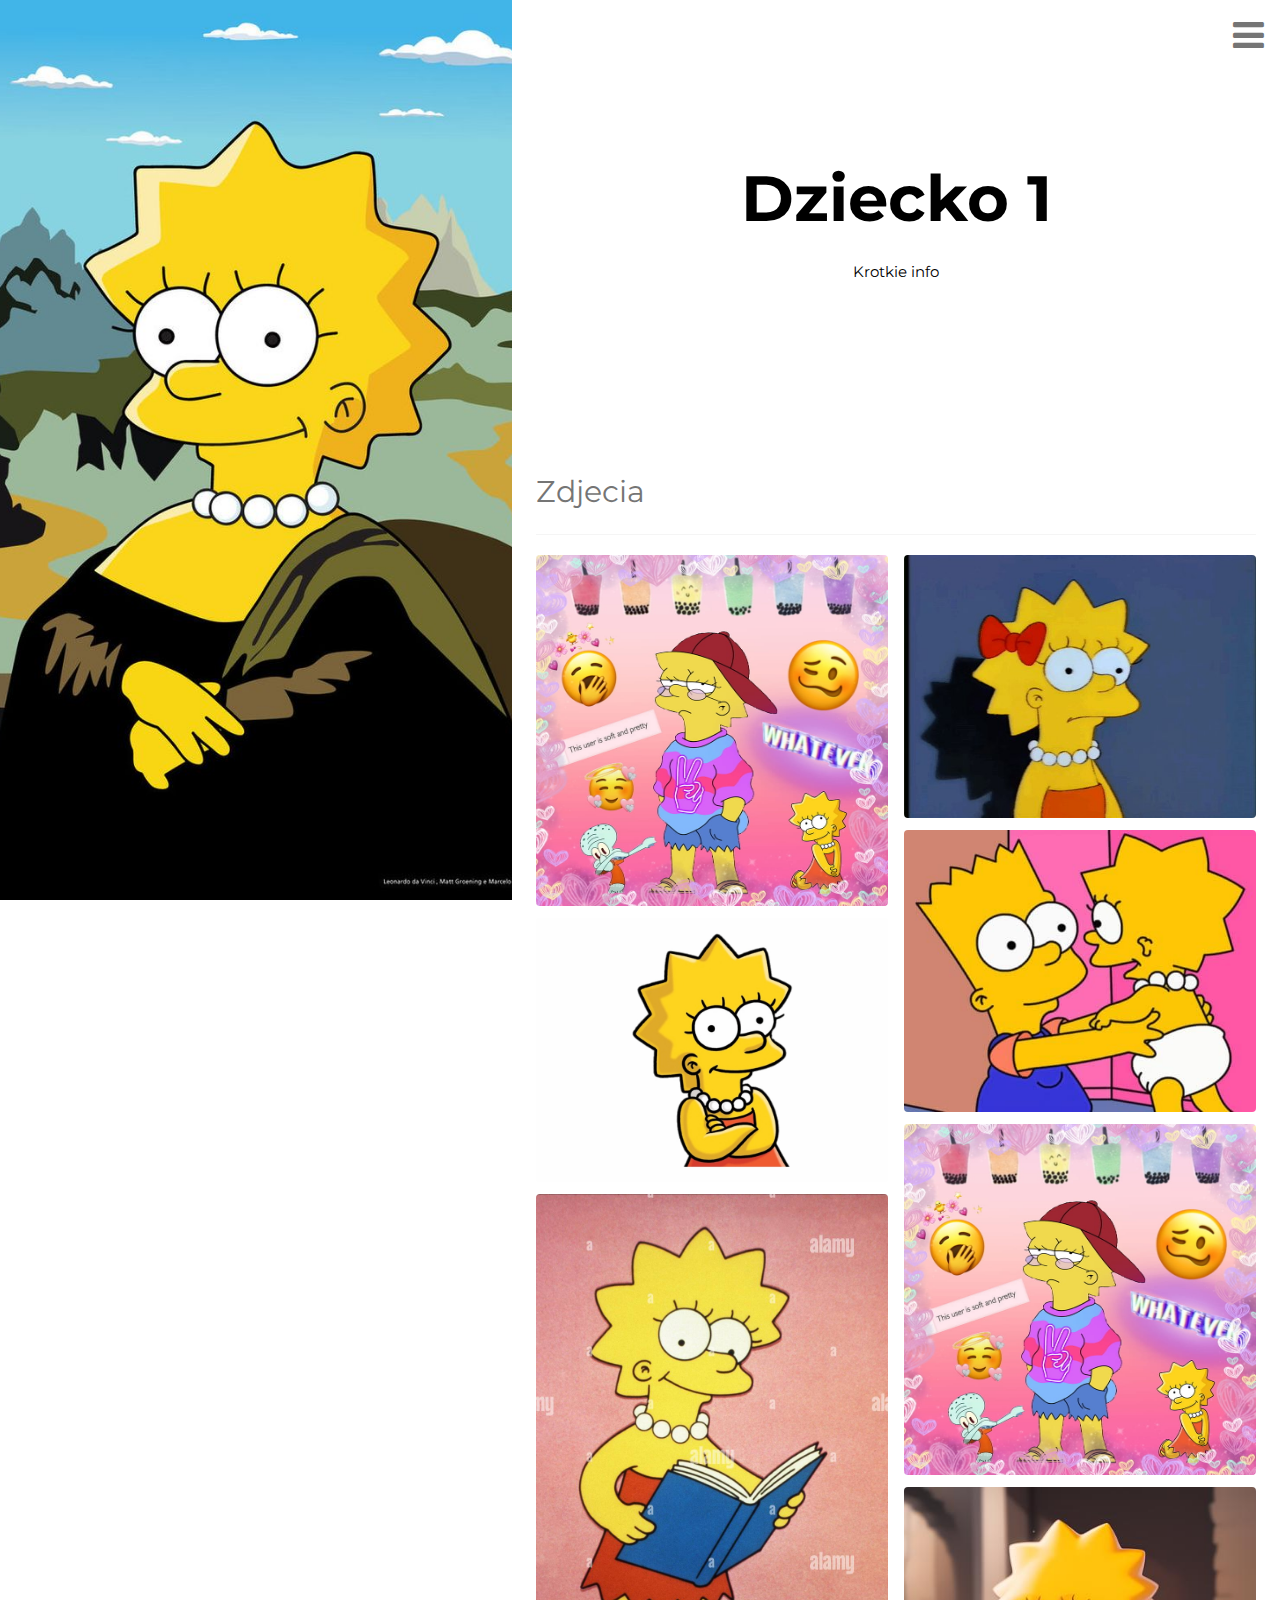
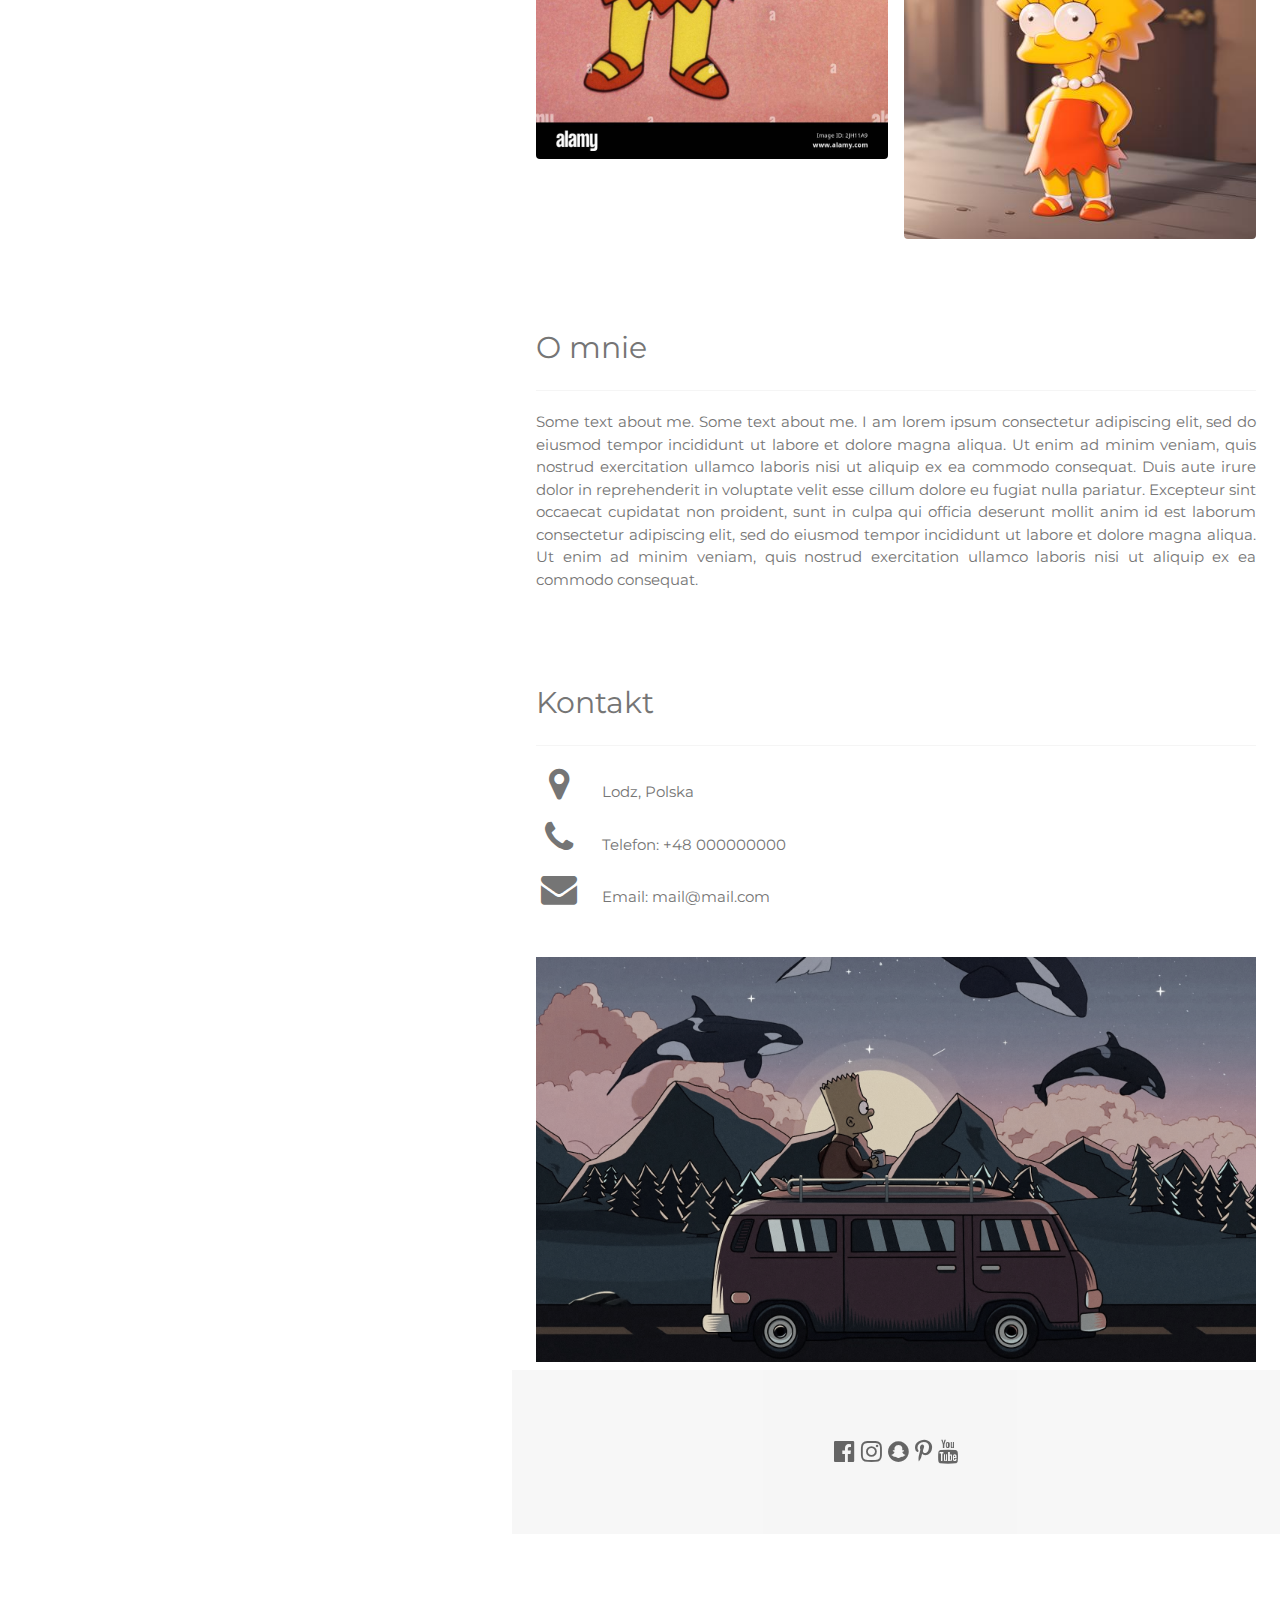
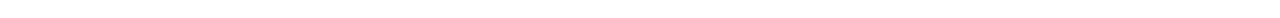
==== commit ecb62bbf: "img dz1" ====
--- a/dziecko1.html
+++ b/dziecko1.html
@@ -16,7 +16,7 @@
   background-position: center;
   background-repeat: no-repeat;
   background-size: cover;
-  background-image: url('/images/profile_girl_1.jpg');
+  background-image: url('./images/profile_girl_1.jpg');
   min-height: 100%;
 }
 </style>
@@ -67,16 +67,16 @@
     <!-- Grid for photos -->
     <div class="w3-row-padding" style="margin:0 -16px">
       <div class="w3-half ">
-        <img src="/images/wedding.jpg" class="w3-round" style="width:100%">
-        <img src="/images/rocks.jpg" class="w3-round" style="width:100%">
-        <img src="/images/sailboat.jpg" class="w3-round" style="width:100%">
+        <img src="./images/wedding.jpg" class="w3-round" style="width:100%">
+        <img src="./images/rocks.jpg" class="w3-round" style="width:100%">
+        <img src="./images/sailboat.jpg" class="w3-round" style="width:100%">
       </div>
 
       <div class="w3-half">
-        <img src="/images/underwater.jpg" class="w3-round" style="width:100%">
-        <img src="/images/chef.jpg" class="w3-round" style="width:100%">
-        <img src="/images/wedding.jpg" class="w3-round" style="width:100%">
-        <img src="/images/p6.jpg" class="w3-round" style="width:100%">
+        <img src="./images/underwater.jpg" class="w3-round" style="width:100%">
+        <img src="./images/chef.jpg" class="w3-round" style="width:100%">
+        <img src="./images/wedding.jpg" class="w3-round" style="width:100%">
+        <img src="./images/p6.jpg" class="w3-round" style="width:100%">
       </div>
     <!-- End photo grid -->
     </div>
@@ -106,9 +106,9 @@
     </div>
     
     <!-- Image of location/map -->
-    <img src="/images/map.jpg" class="w3-image w3-greyscale" style="width:100%;margin:32px 0">
+    <img src="./images/map.jpg" class="w3-image w3-greyscale" style="width:100%;margin:32px 0">
    
-    <p>Skontaktujmy się. Wyślij mi wiadomość:</p>
+    <!-- <p>Skontaktujmy się. Wyślij mi wiadomość:</p>
     <form action="/action_page.php" target="_blank">
       <p><input class="w3-input w3-padding-16 w3-border" type="text" placeholder="Imie" required name="Imie"></p>
       <p><input class="w3-input w3-padding-16 w3-border" type="text" placeholder="Email" required name="Email"></p>
@@ -119,9 +119,9 @@
           <i class="fa fa-paper-plane"></i> Wyślij wiadomość
         </button>
       </p>
-    </form>
+    </form> -->
   <!-- End Contact Section -->
-  </div>  
+  <!-- </div>   -->
   
   <!-- Footer -->
   <footer class="w3-container w3-padding-64 w3-light-grey w3-center w3-opacity w3-xlarge" style="margin:-24px">
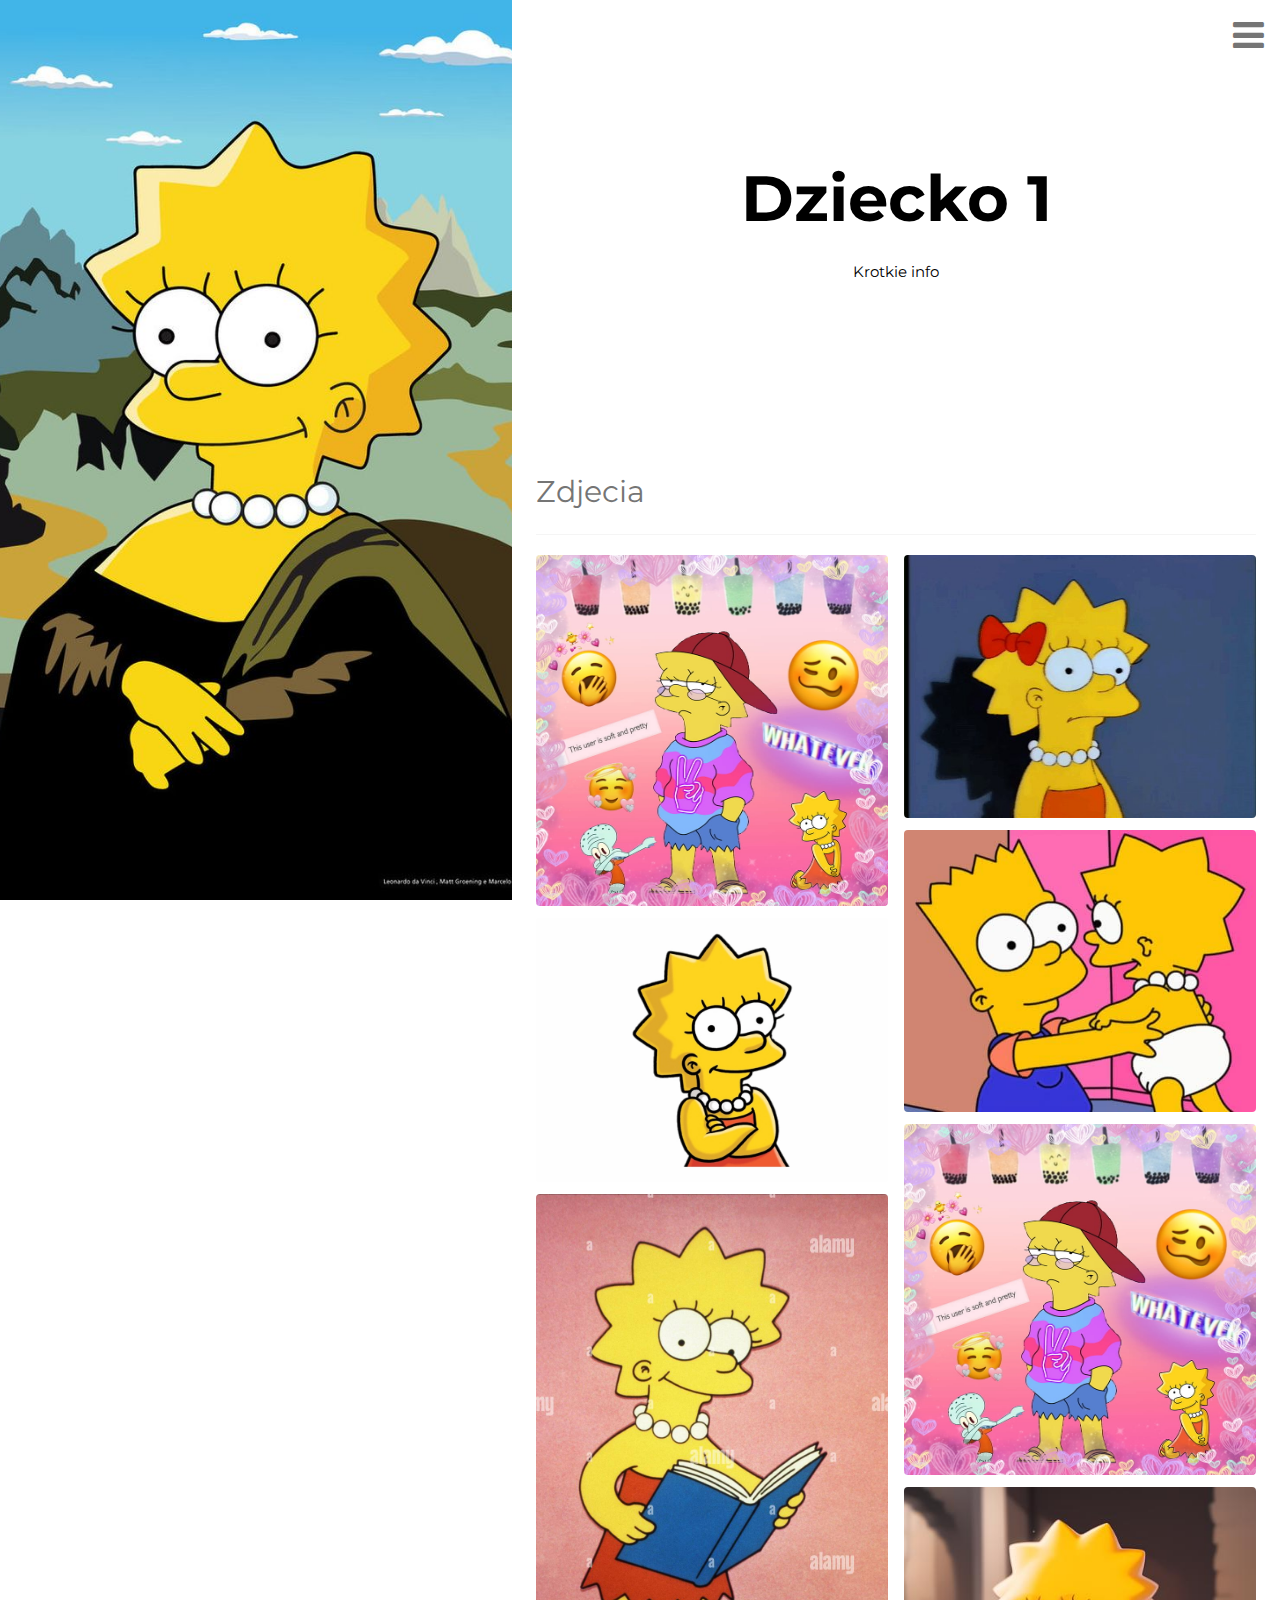
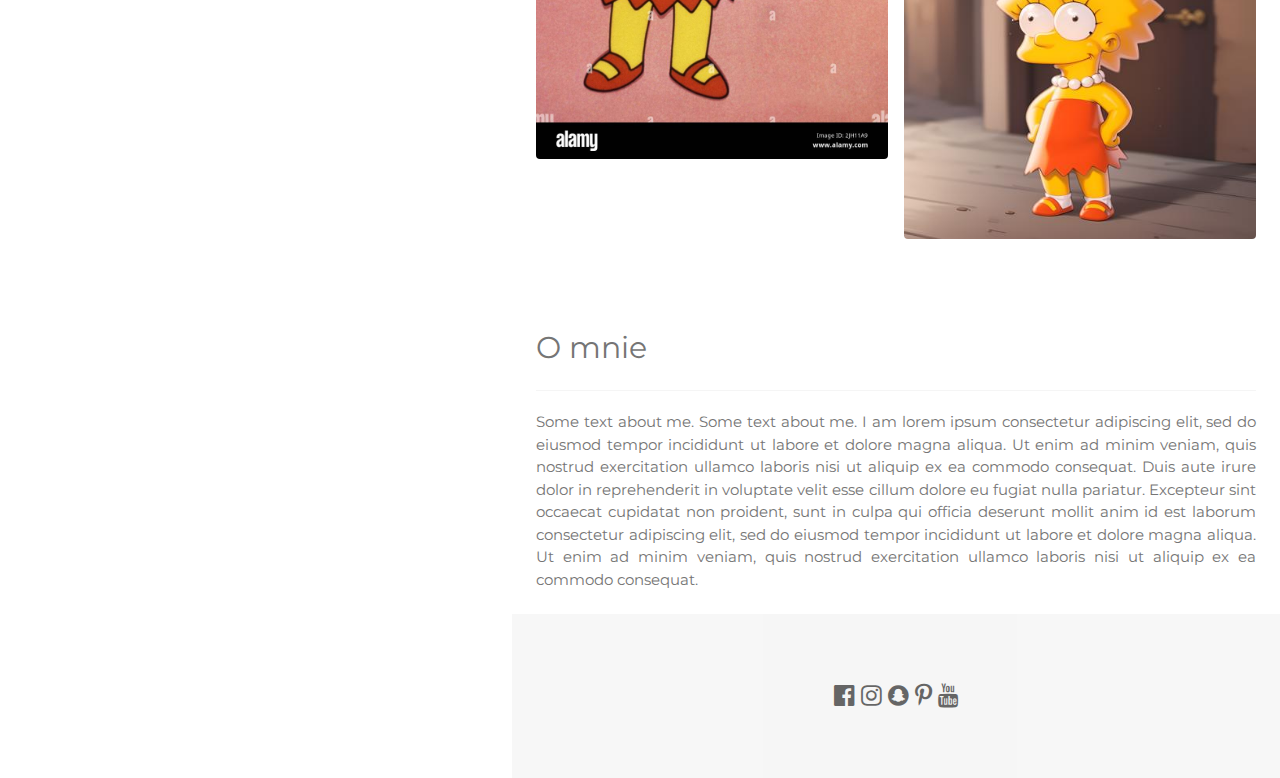
==== commit d1c61b5a: "contact" ====
--- a/dziecko1.html
+++ b/dziecko1.html
@@ -95,7 +95,7 @@
   </div>
 
   <!-- Contact Section -->
-  <div class="w3-padding-32 w3-content w3-text-grey" id="contact" style="margin-bottom:64px">
+  <!-- <div class="w3-padding-32 w3-content w3-text-grey" id="contact" style="margin-bottom:64px">
     <h2>Kontakt</h2>
     <hr class="w3-opacity">
 
@@ -103,10 +103,10 @@
       <p><i class="fa fa-map-marker fa-fw w3-xxlarge w3-margin-right"></i> <a class="w3-link-decoration" href="https://maps.google.com/maps?q=Lodz" target="_blank">Lodz, Polska</a></p>
       <p><i class="fa fa-phone fa-fw w3-xxlarge w3-margin-right"></i> Telefon: <a class="w3-link-decoration" href="tel:+48000000000">+48 000000000</a></p>
       <p><i class="fa fa-envelope fa-fw w3-xxlarge w3-margin-right"> </i> Email: <a class="w3-link-decoration" href="mailto:mail@mail.com">mail@mail.com</a></p>
-    </div>
+    </div> -->
     
     <!-- Image of location/map -->
-    <img src="./images/map.jpg" class="w3-image w3-greyscale" style="width:100%;margin:32px 0">
+    <!-- <img src="./images/map.jpg" class="w3-image w3-greyscale" style="width:100%;margin:32px 0"> -->
    
     <!-- <p>Skontaktujmy się. Wyślij mi wiadomość:</p>
     <form action="/action_page.php" target="_blank">
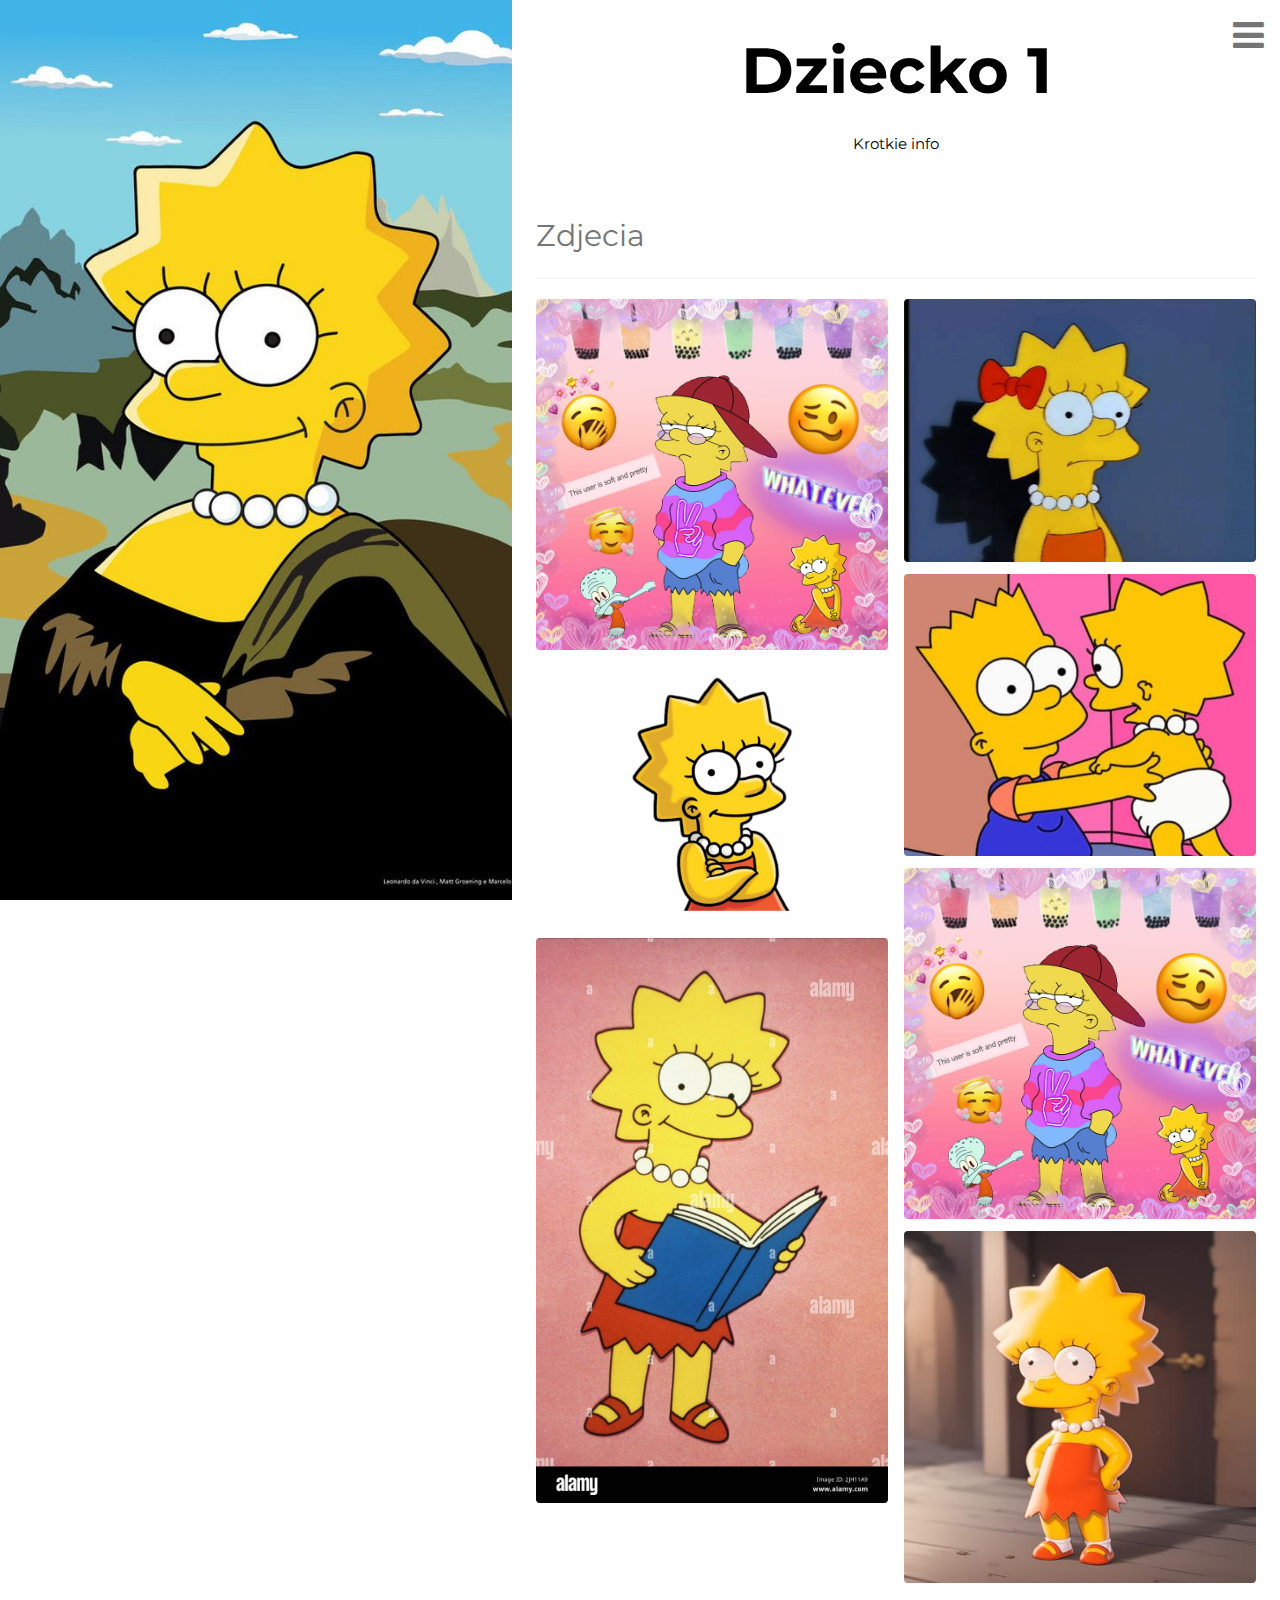
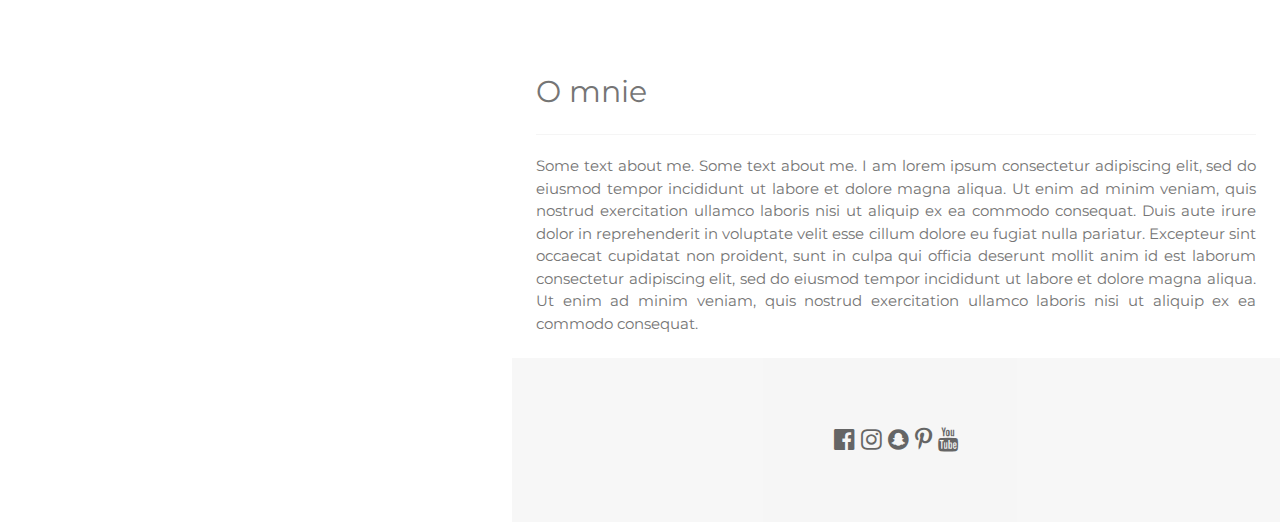
==== commit d6401f0e: "style" ====
--- a/dziecko1.html
+++ b/dziecko1.html
@@ -4,33 +4,21 @@
 <title>dziecko 1</title>
 <meta charset="UTF-8">
 <meta name="viewport" content="width=device-width, initial-scale=1">
-<!-- <link rel="stylesheet" href="https://www.w3schools.com/w3css/4/w3.css">
- -->
- <link rel="stylesheet" href="style.css">
+<link rel="stylesheet" href="style.css">
+<link rel="stylesheet" href="style-main.css">
 <link rel="stylesheet" href="https://fonts.googleapis.com/css?family=Montserrat">
 <link rel="stylesheet" href="https://cdnjs.cloudflare.com/ajax/libs/font-awesome/4.7.0/css/font-awesome.min.css">
-<style>
-body, h1,h2,h3,h4,h5,h6 {font-family: "Montserrat", sans-serif}
-.w3-row-padding img {margin-bottom: 12px}
-.bgimg {
-  background-position: center;
-  background-repeat: no-repeat;
-  background-size: cover;
-  background-image: url('./images/profile_girl_1.jpg');
-  min-height: 100%;
-}
-</style>
 </head>
 <body>
 
 <!-- Sidebar with image -->
-<nav class="w3-sidebar w3-hide-medium w3-hide-small" style="width:40%">
-  <div class="bgimg"></div>
+<nav class="w3-sidebar w3-hide-medium w3-hide-small bls-navigation-sidebar">
+  <div class="bls-bgimg"></div>
 </nav>
 
 <!-- Hidden Sidebar (reveals when clicked on menu icon)-->
-<nav class="w3-sidebar w3-black w3-animate-right w3-xxlarge" style="display:none;padding-top:150px;right:0;z-index:2" id="mySidebar">
-  <a href="javascript:void(0)" onclick="closeNav()" class="w3-button w3-black w3-xxxlarge w3-display-topright" style="padding:0 12px;">
+<nav class="w3-sidebar w3-black w3-animate-right w3-xxlarge bls-child-navigation" id="mySidebar">
+  <a href="javascript:void(0)" onclick="closeNav()" class="w3-button w3-black w3-xxxlarge w3-display-topright bls-naigation-link">
     <i class="fa fa-remove"></i>
   </a>
   <div class="w3-bar-block w3-center">
@@ -38,25 +26,22 @@
     <a href="dziecko2.html" class="w3-bar-item w3-button w3-text-grey w3-hover-black" onclick="closeNav()">Dziecko 2</a>
     <a href="#portfolio" class="w3-bar-item w3-button w3-text-grey w3-hover-black" onclick="closeNav()">Zdjecia</a>
     <a href="#about" class="w3-bar-item w3-button w3-text-grey w3-hover-black" onclick="closeNav()">O mnie</a>
-    <a href="#contact" class="w3-bar-item w3-button w3-text-grey w3-hover-black" onclick="closeNav()">Kontakt</a>
+    <!-- <a href="#contact" class="w3-bar-item w3-button w3-text-grey w3-hover-black" onclick="closeNav()">Kontakt</a> -->
   </div>
 </nav>
 
 <!-- Page Content -->
-<div class="w3-main w3-padding-large" style="margin-left:40%">
+<div class="w3-main w3-padding-large bls-child-main">
 
   <!-- Menu icon to open sidebar -->
-  <span class="w3-button w3-top w3-white w3-xxlarge w3-text-grey w3-hover-text-black" style="width:auto;right:0;" onclick="openNav()"><i class="fa fa-bars"></i></span>
+  <span class="w3-button w3-top w3-white w3-xxlarge w3-text-grey w3-hover-text-black bls-navigation-button" onclick="openNav()"><i class="fa fa-bars"></i></span>
 
   <!-- Header -->
-  <header class="w3-container w3-center" style="padding:128px 16px" id="home">
+  <header class="w3-container w3-center bls-info-container" id="home">
     <h1 class="w3-jumbo"><b>Dziecko 1</b></h1>
     <p>Krotkie info</p>
-    <img src="./images/profile_girl_1.jpg" class="w3-image w3-hide-large w3-hide-small w3-round" style="display:block;width:60%;margin:auto;">
-    <img src="./images/profile_girl_1.jpg" class="w3-image w3-hide-large w3-hide-medium w3-round" width="1000" height="1333">
-    <!-- <button class="w3-button w3-light-grey w3-padding-large w3-margin-top">
-      <i class="fa fa-download"></i> Download Resume
-    </button> -->
+    <img src="./images/profile_girl_1.jpg" class="w3-image w3-hide-large w3-hide-small w3-round bls-info-img-small">
+    <img src="./images/profile_girl_1.jpg" class="w3-image w3-hide-large w3-hide-medium w3-round bls-info-img-large">
   </header>
 
   <!-- Portfolio Section -->
@@ -67,16 +52,16 @@
     <!-- Grid for photos -->
     <div class="w3-row-padding" style="margin:0 -16px">
       <div class="w3-half ">
-        <img src="./images/wedding.jpg" class="w3-round" style="width:100%">
-        <img src="./images/rocks.jpg" class="w3-round" style="width:100%">
-        <img src="./images/sailboat.jpg" class="w3-round" style="width:100%">
+        <img src="./images/wedding.jpg" class="w3-round bls-child-big-img">
+        <img src="./images/rocks.jpg" class="w3-round bls-child-big-img">
+        <img src="./images/sailboat.jpg" class="w3-round bls-child-big-img">
       </div>
 
       <div class="w3-half">
-        <img src="./images/underwater.jpg" class="w3-round" style="width:100%">
-        <img src="./images/chef.jpg" class="w3-round" style="width:100%">
-        <img src="./images/wedding.jpg" class="w3-round" style="width:100%">
-        <img src="./images/p6.jpg" class="w3-round" style="width:100%">
+        <img src="./images/underwater.jpg" class="w3-round bls-child-big-img">
+        <img src="./images/chef.jpg" class="w3-round bls-child-big-img">
+        <img src="./images/wedding.jpg" class="w3-round bls-child-big-img">
+        <img src="./images/p6.jpg" class="w3-round bls-child-big-img">
       </div>
     <!-- End photo grid -->
     </div>
@@ -90,7 +75,7 @@
     <p>Some text about me. Some text about me. I am lorem ipsum consectetur adipiscing elit, sed do eiusmod tempor incididunt ut labore et dolore magna aliqua. Ut enim ad minim veniam, quis nostrud exercitation ullamco laboris nisi ut aliquip ex ea commodo
       consequat. Duis aute irure dolor in reprehenderit in voluptate velit esse cillum dolore eu fugiat nulla pariatur. Excepteur sint occaecat cupidatat non proident, sunt in culpa qui officia deserunt mollit anim id est laborum consectetur adipiscing
       elit, sed do eiusmod tempor incididunt ut labore et dolore magna aliqua. Ut enim ad minim veniam, quis nostrud exercitation ullamco laboris nisi ut aliquip ex ea commodo consequat.
-    </p>    
+    </p>
   <!-- End About Section -->
   </div>
 
@@ -104,10 +89,10 @@
       <p><i class="fa fa-phone fa-fw w3-xxlarge w3-margin-right"></i> Telefon: <a class="w3-link-decoration" href="tel:+48000000000">+48 000000000</a></p>
       <p><i class="fa fa-envelope fa-fw w3-xxlarge w3-margin-right"> </i> Email: <a class="w3-link-decoration" href="mailto:mail@mail.com">mail@mail.com</a></p>
     </div> -->
-    
+
     <!-- Image of location/map -->
     <!-- <img src="./images/map.jpg" class="w3-image w3-greyscale" style="width:100%;margin:32px 0"> -->
-   
+
     <!-- <p>Skontaktujmy się. Wyślij mi wiadomość:</p>
     <form action="/action_page.php" target="_blank">
       <p><input class="w3-input w3-padding-16 w3-border" type="text" placeholder="Imie" required name="Imie"></p>
@@ -122,9 +107,9 @@
     </form> -->
   <!-- End Contact Section -->
   <!-- </div>   -->
-  
+
   <!-- Footer -->
-  <footer class="w3-container w3-padding-64 w3-light-grey w3-center w3-opacity w3-xlarge" style="margin:-24px">
+  <footer class="w3-container w3-padding-64 w3-light-grey w3-center w3-opacity w3-xlarge bls-child-footer">
     <a href="https://www.facebook.com/" target="_blank"><i class="fa fa-facebook-official w3-hover-opacity"></i></a>
     <a href="https://www.instagram.com/" target="_blank"><i class="fa fa-instagram w3-hover-opacity"></i></a>
     <a href="https://www.snapchat.com/" target="_blank"><i class="fa fa-snapchat w3-hover-opacity"></i></a>
@@ -132,7 +117,7 @@
     <a href="https://www.youtube.com/" target="_blank"><i class="fa fa-youtube w3-hover-opacity"></i></a>
   <!-- End footer -->
   </footer>
-  
+
 <!-- END PAGE CONTENT -->
 </div>
 
--- a/style.css
+++ b/style.css
@@ -1,238 +1,2001 @@
 /* W3.CSS 4.15 December 2020 by Jan Egil and Borge Refsnes */
-html{box-sizing:border-box}*,*:before,*:after{box-sizing:inherit}
+html {
+    box-sizing: border-box
+}
+
+*,
+*:before,
+*:after {
+    box-sizing: inherit
+}
+
 /* Extract from normalize.css by Nicolas Gallagher and Jonathan Neal git.io/normalize */
-html{-ms-text-size-adjust:100%;-webkit-text-size-adjust:100%}body{margin:0}
-article,aside,details,figcaption,figure,footer,header,main,menu,nav,section{display:block}summary{display:list-item}
-audio,canvas,progress,video{display:inline-block}progress{vertical-align:baseline}
-audio:not([controls]){display:none;height:0}[hidden],template{display:none}
-a{background-color:transparent}a:active,a:hover{outline-width:0}
-abbr[title]{border-bottom:none;text-decoration:underline;text-decoration:underline dotted}
-b,strong{font-weight:bolder}dfn{font-style:italic}mark{background:#ff0;color:#000}
-small{font-size:80%}sub,sup{font-size:75%;line-height:0;position:relative;vertical-align:baseline}
-sub{bottom:-0.25em}sup{top:-0.5em}figure{margin:1em 40px}img{border-style:none}
-code,kbd,pre,samp{font-family:monospace,monospace;font-size:1em}hr{box-sizing:content-box;height:0;overflow:visible}
-button,input,select,textarea,optgroup{font:inherit;margin:0}optgroup{font-weight:bold}
-button,input{overflow:visible}button,select{text-transform:none}
-button,[type=button],[type=reset],[type=submit]{-webkit-appearance:button}
-button::-moz-focus-inner,[type=button]::-moz-focus-inner,[type=reset]::-moz-focus-inner,[type=submit]::-moz-focus-inner{border-style:none;padding:0}
-button:-moz-focusring,[type=button]:-moz-focusring,[type=reset]:-moz-focusring,[type=submit]:-moz-focusring{outline:1px dotted ButtonText}
-fieldset{border:1px solid #c0c0c0;margin:0 2px;padding:.35em .625em .75em}
-legend{color:inherit;display:table;max-width:100%;padding:0;white-space:normal}textarea{overflow:auto}
-[type=checkbox],[type=radio]{padding:0}
-[type=number]::-webkit-inner-spin-button,[type=number]::-webkit-outer-spin-button{height:auto}
-[type=search]{-webkit-appearance:textfield;outline-offset:-2px}
-[type=search]::-webkit-search-decoration{-webkit-appearance:none}
-::-webkit-file-upload-button{-webkit-appearance:button;font:inherit}
+html {
+    -ms-text-size-adjust: 100%;
+    -webkit-text-size-adjust: 100%
+}
+
+body {
+    margin: 0
+}
+
+article,
+aside,
+details,
+figcaption,
+figure,
+footer,
+header,
+main,
+menu,
+nav,
+section {
+    display: block
+}
+
+summary {
+    display: list-item
+}
+
+audio,
+canvas,
+progress,
+video {
+    display: inline-block
+}
+
+progress {
+    vertical-align: baseline
+}
+
+audio:not([controls]) {
+    display: none;
+    height: 0
+}
+
+[hidden],
+template {
+    display: none
+}
+
+a {
+    background-color: transparent
+}
+
+a:active,
+a:hover {
+    outline-width: 0
+}
+
+abbr[title] {
+    border-bottom: none;
+    text-decoration: underline;
+    text-decoration: underline dotted
+}
+
+b,
+strong {
+    font-weight: bolder
+}
+
+dfn {
+    font-style: italic
+}
+
+mark {
+    background: #ff0;
+    color: #000
+}
+
+small {
+    font-size: 80%
+}
+
+sub,
+sup {
+    font-size: 75%;
+    line-height: 0;
+    position: relative;
+    vertical-align: baseline
+}
+
+sub {
+    bottom: -0.25em
+}
+
+sup {
+    top: -0.5em
+}
+
+figure {
+    margin: 1em 40px
+}
+
+img {
+    border-style: none
+}
+
+code,
+kbd,
+pre,
+samp {
+    font-family: monospace, monospace;
+    font-size: 1em
+}
+
+hr {
+    box-sizing: content-box;
+    height: 0;
+    overflow: visible
+}
+
+button,
+input,
+select,
+textarea,
+optgroup {
+    font: inherit;
+    margin: 0
+}
+
+optgroup {
+    font-weight: bold
+}
+
+button,
+input {
+    overflow: visible
+}
+
+button,
+select {
+    text-transform: none
+}
+
+button,
+[type=button],
+[type=reset],
+[type=submit] {
+    -webkit-appearance: button
+}
+
+button::-moz-focus-inner,
+[type=button]::-moz-focus-inner,
+[type=reset]::-moz-focus-inner,
+[type=submit]::-moz-focus-inner {
+    border-style: none;
+    padding: 0
+}
+
+button:-moz-focusring,
+[type=button]:-moz-focusring,
+[type=reset]:-moz-focusring,
+[type=submit]:-moz-focusring {
+    outline: 1px dotted ButtonText
+}
+
+fieldset {
+    border: 1px solid #c0c0c0;
+    margin: 0 2px;
+    padding: .35em .625em .75em
+}
+
+legend {
+    color: inherit;
+    display: table;
+    max-width: 100%;
+    padding: 0;
+    white-space: normal
+}
+
+textarea {
+    overflow: auto
+}
+
+[type=checkbox],
+[type=radio] {
+    padding: 0
+}
+
+[type=number]::-webkit-inner-spin-button,
+[type=number]::-webkit-outer-spin-button {
+    height: auto
+}
+
+[type=search] {
+    -webkit-appearance: textfield;
+    outline-offset: -2px
+}
+
+[type=search]::-webkit-search-decoration {
+    -webkit-appearance: none
+}
+
+::-webkit-file-upload-button {
+    -webkit-appearance: button;
+    font: inherit
+}
+
 /* End extract */
-html,body{font-family:Verdana,sans-serif;font-size:15px;line-height:1.5}html{overflow-x:hidden}
-h1{font-size:36px}h2{font-size:30px}h3{font-size:24px}h4{font-size:20px}h5{font-size:18px}h6{font-size:16px}
-.w3-serif{font-family:serif}.w3-sans-serif{font-family:sans-serif}.w3-cursive{font-family:cursive}.w3-monospace{font-family:monospace}
-h1,h2,h3,h4,h5,h6{font-family:"Segoe UI",Arial,sans-serif;font-weight:400;margin:10px 0}.w3-wide{letter-spacing:4px}
-hr{border:0;border-top:1px solid #eee;margin:20px 0}
-.w3-image{max-width:100%;height:auto}img{vertical-align:middle}a{color:inherit}
-.w3-table,.w3-table-all{border-collapse:collapse;border-spacing:0;width:100%;display:table}.w3-table-all{border:1px solid #ccc}
-.w3-bordered tr,.w3-table-all tr{border-bottom:1px solid #ddd}.w3-striped tbody tr:nth-child(even){background-color:#f1f1f1}
-.w3-table-all tr:nth-child(odd){background-color:#fff}.w3-table-all tr:nth-child(even){background-color:#f1f1f1}
-.w3-hoverable tbody tr:hover,.w3-ul.w3-hoverable li:hover{background-color:#ccc}.w3-centered tr th,.w3-centered tr td{text-align:center}
-.w3-table td,.w3-table th,.w3-table-all td,.w3-table-all th{padding:8px 8px;display:table-cell;text-align:left;vertical-align:top}
-.w3-table th:first-child,.w3-table td:first-child,.w3-table-all th:first-child,.w3-table-all td:first-child{padding-left:16px}
-.w3-btn,.w3-button{border:none;display:inline-block;padding:8px 16px;vertical-align:middle;overflow:hidden;text-decoration:none;color:inherit;background-color:inherit;text-align:center;cursor:pointer;white-space:nowrap}
-.w3-btn:hover{box-shadow:0 8px 16px 0 rgba(0,0,0,0.2),0 6px 20px 0 rgba(0,0,0,0.19)}
-.w3-btn,.w3-button{-webkit-touch-callout:none;-webkit-user-select:none;-khtml-user-select:none;-moz-user-select:none;-ms-user-select:none;user-select:none}   
-.w3-disabled,.w3-btn:disabled,.w3-button:disabled{cursor:not-allowed;opacity:0.3}.w3-disabled *,:disabled *{pointer-events:none}
-.w3-btn.w3-disabled:hover,.w3-btn:disabled:hover{box-shadow:none}
-.w3-badge,.w3-tag{background-color:#000;color:#fff;display:inline-block;padding-left:8px;padding-right:8px;text-align:center}.w3-badge{border-radius:50%}
-.w3-ul{list-style-type:none;padding:0;margin:0}.w3-ul li{padding:8px 16px;border-bottom:1px solid #ddd}.w3-ul li:last-child{border-bottom:none}
-.w3-tooltip,.w3-display-container{position:relative}.w3-tooltip .w3-text{display:none}.w3-tooltip:hover .w3-text{display:inline-block}
-.w3-ripple:active{opacity:0.5}.w3-ripple{transition:opacity 0s}
-.w3-input{padding:8px;display:block;border:none;border-bottom:1px solid #ccc;width:100%}
-.w3-select{padding:9px 0;width:100%;border:none;border-bottom:1px solid #ccc}
-.w3-dropdown-click,.w3-dropdown-hover{position:relative;display:inline-block;cursor:pointer}
-.w3-dropdown-hover:hover .w3-dropdown-content{display:block}
-.w3-dropdown-hover:first-child,.w3-dropdown-click:hover{background-color:#ccc;color:#000}
-.w3-dropdown-hover:hover > .w3-button:first-child,.w3-dropdown-click:hover > .w3-button:first-child{background-color:#ccc;color:#000}
-.w3-dropdown-content{cursor:auto;color:#000;background-color:#fff;display:none;position:absolute;min-width:160px;margin:0;padding:0;z-index:1}
-.w3-check,.w3-radio{width:24px;height:24px;position:relative;top:6px}
-.w3-sidebar{height:100%;width:200px;background-color:#fff;position:fixed!important;z-index:1;overflow:auto}
-.w3-bar-block .w3-dropdown-hover,.w3-bar-block .w3-dropdown-click{width:100%}
-.w3-bar-block .w3-dropdown-hover .w3-dropdown-content,.w3-bar-block .w3-dropdown-click .w3-dropdown-content{min-width:100%}
-.w3-bar-block .w3-dropdown-hover .w3-button,.w3-bar-block .w3-dropdown-click .w3-button{width:100%;text-align:left;padding:8px 16px}
-.w3-main,#main{transition:margin-left .4s}
-.w3-modal{z-index:3;display:none;padding-top:100px;position:fixed;left:0;top:0;width:100%;height:100%;overflow:auto;background-color:rgb(0,0,0);background-color:rgba(0,0,0,0.4)}
-.w3-modal-content{margin:auto;background-color:#fff;position:relative;padding:0;outline:0;width:600px}
-.w3-bar{width:100%;overflow:hidden}.w3-center .w3-bar{display:inline-block;width:auto}
-.w3-bar .w3-bar-item{padding:8px 16px;float:left;width:auto;border:none;display:block;outline:0}
-.w3-bar .w3-dropdown-hover,.w3-bar .w3-dropdown-click{position:static;float:left}
-.w3-bar .w3-button{white-space:normal}
-.w3-bar-block .w3-bar-item{width:100%;display:block;padding:8px 16px;text-align:left;border:none;white-space:normal;float:none;outline:0}
-.w3-bar-block.w3-center .w3-bar-item{text-align:center}.w3-block{display:block;width:100%}
-.w3-responsive{display:block;overflow-x:auto}
-.w3-container:after,.w3-container:before,.w3-panel:after,.w3-panel:before,.w3-row:after,.w3-row:before,.w3-row-padding:after,.w3-row-padding:before,
-.w3-cell-row:before,.w3-cell-row:after,.w3-clear:after,.w3-clear:before,.w3-bar:before,.w3-bar:after{content:"";display:table;clear:both}
-.w3-col,.w3-half,.w3-third,.w3-twothird,.w3-threequarter,.w3-quarter{float:left;width:100%}
-.w3-col.s1{width:8.33333%}.w3-col.s2{width:16.66666%}.w3-col.s3{width:24.99999%}.w3-col.s4{width:33.33333%}
-.w3-col.s5{width:41.66666%}.w3-col.s6{width:49.99999%}.w3-col.s7{width:58.33333%}.w3-col.s8{width:66.66666%}
-.w3-col.s9{width:74.99999%}.w3-col.s10{width:83.33333%}.w3-col.s11{width:91.66666%}.w3-col.s12{width:99.99999%}
-@media (min-width:601px){.w3-col.m1{width:8.33333%}.w3-col.m2{width:16.66666%}.w3-col.m3,.w3-quarter{width:24.99999%}.w3-col.m4,.w3-third{width:33.33333%}
-.w3-col.m5{width:41.66666%}.w3-col.m6,.w3-half{width:49.99999%}.w3-col.m7{width:58.33333%}.w3-col.m8,.w3-twothird{width:66.66666%}
-.w3-col.m9,.w3-threequarter{width:74.99999%}.w3-col.m10{width:83.33333%}.w3-col.m11{width:91.66666%}.w3-col.m12{width:99.99999%}}
-@media (min-width:993px){.w3-col.l1{width:8.33333%}.w3-col.l2{width:16.66666%}.w3-col.l3{width:24.99999%}.w3-col.l4{width:33.33333%}
-.w3-col.l5{width:41.66666%}.w3-col.l6{width:49.99999%}.w3-col.l7{width:58.33333%}.w3-col.l8{width:66.66666%}
-.w3-col.l9{width:74.99999%}.w3-col.l10{width:83.33333%}.w3-col.l11{width:91.66666%}.w3-col.l12{width:99.99999%}}
-.w3-rest{overflow:hidden}.w3-stretch{margin-left:-16px;margin-right:-16px}
-.w3-content,.w3-auto{margin-left:auto;margin-right:auto}.w3-content{max-width:980px}.w3-auto{max-width:1140px}
-.w3-cell-row{display:table;width:100%}.w3-cell{display:table-cell}
-.w3-cell-top{vertical-align:top}.w3-cell-middle{vertical-align:middle}.w3-cell-bottom{vertical-align:bottom}
-.w3-hide{display:none!important}.w3-show-block,.w3-show{display:block!important}.w3-show-inline-block{display:inline-block!important}
-@media (max-width:1205px){.w3-auto{max-width:95%}}
-@media (max-width:600px){.w3-modal-content{margin:0 10px;width:auto!important}.w3-modal{padding-top:30px}
-.w3-dropdown-hover.w3-mobile .w3-dropdown-content,.w3-dropdown-click.w3-mobile .w3-dropdown-content{position:relative}	
-.w3-hide-small{display:none!important}.w3-mobile{display:block;width:100%!important}.w3-bar-item.w3-mobile,.w3-dropdown-hover.w3-mobile,.w3-dropdown-click.w3-mobile{text-align:center}
-.w3-dropdown-hover.w3-mobile,.w3-dropdown-hover.w3-mobile .w3-btn,.w3-dropdown-hover.w3-mobile .w3-button,.w3-dropdown-click.w3-mobile,.w3-dropdown-click.w3-mobile .w3-btn,.w3-dropdown-click.w3-mobile .w3-button{width:100%}}
-@media (max-width:768px){.w3-modal-content{width:500px}.w3-modal{padding-top:50px}}
-@media (min-width:993px){.w3-modal-content{width:900px}.w3-hide-large{display:none!important}.w3-sidebar.w3-collapse{display:block!important}}
-@media (max-width:992px) and (min-width:601px){.w3-hide-medium{display:none!important}}
-@media (max-width:992px){.w3-sidebar.w3-collapse{display:none}.w3-main{margin-left:0!important;margin-right:0!important}.w3-auto{max-width:100%}}
-.w3-top,.w3-bottom{position:fixed;width:100%;z-index:1}.w3-top{top:0}.w3-bottom{bottom:0}
-.w3-overlay{position:fixed;display:none;width:100%;height:100%;top:0;left:0;right:0;bottom:0;background-color:rgba(0,0,0,0.5);z-index:2}
-.w3-display-topleft{position:absolute;left:0;top:0}.w3-display-topright{position:absolute;right:0;top:0}
-.w3-display-bottomleft{position:absolute;left:0;bottom:0}.w3-display-bottomright{position:absolute;right:0;bottom:0}
-.w3-display-middle{position:absolute;top:50%;left:50%;transform:translate(-50%,-50%);-ms-transform:translate(-50%,-50%)}
-.w3-display-left{position:absolute;top:50%;left:0%;transform:translate(0%,-50%);-ms-transform:translate(-0%,-50%)}
-.w3-display-right{position:absolute;top:50%;right:0%;transform:translate(0%,-50%);-ms-transform:translate(0%,-50%)}
-.w3-display-topmiddle{position:absolute;left:50%;top:0;transform:translate(-50%,0%);-ms-transform:translate(-50%,0%)}
-.w3-display-bottommiddle{position:absolute;left:50%;bottom:0;transform:translate(-50%,0%);-ms-transform:translate(-50%,0%)}
-.w3-display-container:hover .w3-display-hover{display:block}.w3-display-container:hover span.w3-display-hover{display:inline-block}.w3-display-hover{display:none}
-.w3-display-position{position:absolute}
-.w3-circle{border-radius:50%}
-.w3-round-small{border-radius:2px}.w3-round,.w3-round-medium{border-radius:4px}.w3-round-large{border-radius:8px}.w3-round-xlarge{border-radius:16px}.w3-round-xxlarge{border-radius:32px}
-.w3-row-padding,.w3-row-padding>.w3-half,.w3-row-padding>.w3-third,.w3-row-padding>.w3-twothird,.w3-row-padding>.w3-threequarter,.w3-row-padding>.w3-quarter,.w3-row-padding>.w3-col{padding:0 8px}
-.w3-container,.w3-panel{padding:0.01em 16px}.w3-panel{margin-top:16px;margin-bottom:16px}
-.w3-code,.w3-codespan{font-family:Consolas,"courier new";font-size:16px}
-.w3-code{width:auto;background-color:#fff;padding:8px 12px;border-left:4px solid #4CAF50;word-wrap:break-word}
-.w3-codespan{color:crimson;background-color:#f1f1f1;padding-left:4px;padding-right:4px;font-size:110%}
-.w3-card,.w3-card-2{box-shadow:0 2px 5px 0 rgba(0,0,0,0.16),0 2px 10px 0 rgba(0,0,0,0.12)}
-.w3-card-4,.w3-hover-shadow:hover{box-shadow:0 4px 10px 0 rgba(0,0,0,0.2),0 4px 20px 0 rgba(0,0,0,0.19)}
-.w3-spin{animation:w3-spin 2s infinite linear}@keyframes w3-spin{0%{transform:rotate(0deg)}100%{transform:rotate(359deg)}}
-.w3-animate-fading{animation:fading 10s infinite}@keyframes fading{0%{opacity:0}50%{opacity:1}100%{opacity:0}}
-.w3-animate-opacity{animation:opac 0.8s}@keyframes opac{from{opacity:0} to{opacity:1}}
-.w3-animate-top{position:relative;animation:animatetop 0.4s}@keyframes animatetop{from{top:-300px;opacity:0} to{top:0;opacity:1}}
-.w3-animate-left{position:relative;animation:animateleft 0.4s}@keyframes animateleft{from{left:-300px;opacity:0} to{left:0;opacity:1}}
-.w3-animate-right{position:relative;animation:animateright 0.4s}@keyframes animateright{from{right:-300px;opacity:0} to{right:0;opacity:1}}
-.w3-animate-bottom{position:relative;animation:animatebottom 0.4s}@keyframes animatebottom{from{bottom:-300px;opacity:0} to{bottom:0;opacity:1}}
-.w3-animate-zoom {animation:animatezoom 0.6s}@keyframes animatezoom{from{transform:scale(0)} to{transform:scale(1)}}
-.w3-animate-input{transition:width 0.4s ease-in-out}.w3-animate-input:focus{width:100%!important}
-.w3-opacity,.w3-hover-opacity:hover{opacity:0.60}.w3-opacity-off,.w3-hover-opacity-off:hover{opacity:1}
-.w3-opacity-max{opacity:0.25}.w3-opacity-min{opacity:0.75}
-.w3-greyscale-max,.w3-grayscale-max,.w3-hover-greyscale:hover,.w3-hover-grayscale:hover{filter:grayscale(100%)}
-.w3-greyscale,.w3-grayscale{filter:grayscale(75%)}.w3-greyscale-min,.w3-grayscale-min{filter:grayscale(50%)}
-.w3-sepia{filter:sepia(75%)}.w3-sepia-max,.w3-hover-sepia:hover{filter:sepia(100%)}.w3-sepia-min{filter:sepia(50%)}
-.w3-tiny{font-size:10px!important}.w3-small{font-size:12px!important}.w3-medium{font-size:15px!important}.w3-large{font-size:18px!important}
-.w3-xlarge{font-size:24px!important}.w3-xxlarge{font-size:36px!important}.w3-xxxlarge{font-size:48px!important}.w3-jumbo{font-size:64px!important}
-.w3-left-align{text-align:left!important}.w3-right-align{text-align:right!important}.w3-justify{text-align:justify!important}.w3-center{text-align:center!important}
-.w3-border-0{border:0!important}.w3-border{border:1px solid #ccc!important}
-.w3-border-top{border-top:1px solid #ccc!important}.w3-border-bottom{border-bottom:1px solid #ccc!important}
-.w3-border-left{border-left:1px solid #ccc!important}.w3-border-right{border-right:1px solid #ccc!important}
-.w3-topbar{border-top:6px solid #ccc!important}.w3-bottombar{border-bottom:6px solid #ccc!important}
-.w3-leftbar{border-left:6px solid #ccc!important}.w3-rightbar{border-right:6px solid #ccc!important}
-.w3-section,.w3-code{margin-top:16px!important;margin-bottom:16px!important}
-.w3-margin{margin:16px!important}.w3-margin-top{margin-top:16px!important}.w3-margin-bottom{margin-bottom:16px!important}
-.w3-margin-left{margin-left:16px!important}.w3-margin-right{margin-right:16px!important}
-.w3-padding-small{padding:4px 8px!important}.w3-padding{padding:8px 16px!important}.w3-padding-large{padding:12px 24px!important}
-.w3-padding-16{padding-top:16px!important;padding-bottom:16px!important}.w3-padding-24{padding-top:24px!important;padding-bottom:24px!important}
-.w3-padding-32{padding-top:32px!important;padding-bottom:32px!important}.w3-padding-48{padding-top:48px!important;padding-bottom:48px!important}
-.w3-padding-64{padding-top:64px!important;padding-bottom:64px!important}
-.w3-padding-top-64{padding-top:64px!important}.w3-padding-top-48{padding-top:48px!important}
-.w3-padding-top-32{padding-top:32px!important}.w3-padding-top-24{padding-top:24px!important}
-.w3-left{float:left!important}.w3-right{float:right!important}
-.w3-button:hover{color:#000!important;background-color:#ccc!important}
-.w3-transparent,.w3-hover-none:hover{background-color:transparent!important}
-.w3-hover-none:hover{box-shadow:none!important}
+html,
+body {
+    font-family: Verdana, sans-serif;
+    font-size: 15px;
+    line-height: 1.5
+}
+
+html {
+    overflow-x: hidden
+}
+
+h1 {
+    font-size: 36px
+}
+
+h2 {
+    font-size: 30px
+}
+
+h3 {
+    font-size: 24px
+}
+
+h4 {
+    font-size: 20px
+}
+
+h5 {
+    font-size: 18px
+}
+
+h6 {
+    font-size: 16px
+}
+
+.w3-serif {
+    font-family: serif
+}
+
+.w3-sans-serif {
+    font-family: sans-serif
+}
+
+.w3-cursive {
+    font-family: cursive
+}
+
+.w3-monospace {
+    font-family: monospace
+}
+
+h1,
+h2,
+h3,
+h4,
+h5,
+h6 {
+    font-family: "Segoe UI", Arial, sans-serif;
+    font-weight: 400;
+    margin: 10px 0
+}
+
+.w3-wide {
+    letter-spacing: 4px
+}
+
+hr {
+    border: 0;
+    border-top: 1px solid #eee;
+    margin: 20px 0
+}
+
+.w3-image {
+    max-width: 100%;
+    height: auto
+}
+
+img {
+    vertical-align: middle
+}
+
+a {
+    color: inherit
+}
+
+.w3-table,
+.w3-table-all {
+    border-collapse: collapse;
+    border-spacing: 0;
+    width: 100%;
+    display: table
+}
+
+.w3-table-all {
+    border: 1px solid #ccc
+}
+
+.w3-bordered tr,
+.w3-table-all tr {
+    border-bottom: 1px solid #ddd
+}
+
+.w3-striped tbody tr:nth-child(even) {
+    background-color: #f1f1f1
+}
+
+.w3-table-all tr:nth-child(odd) {
+    background-color: #fff
+}
+
+.w3-table-all tr:nth-child(even) {
+    background-color: #f1f1f1
+}
+
+.w3-hoverable tbody tr:hover,
+.w3-ul.w3-hoverable li:hover {
+    background-color: #ccc
+}
+
+.w3-centered tr th,
+.w3-centered tr td {
+    text-align: center
+}
+
+.w3-table td,
+.w3-table th,
+.w3-table-all td,
+.w3-table-all th {
+    padding: 8px 8px;
+    display: table-cell;
+    text-align: left;
+    vertical-align: top
+}
+
+.w3-table th:first-child,
+.w3-table td:first-child,
+.w3-table-all th:first-child,
+.w3-table-all td:first-child {
+    padding-left: 16px
+}
+
+.w3-btn,
+.w3-button {
+    border: none;
+    display: inline-block;
+    padding: 8px 16px;
+    vertical-align: middle;
+    overflow: hidden;
+    text-decoration: none;
+    color: inherit;
+    background-color: inherit;
+    text-align: center;
+    cursor: pointer;
+    white-space: nowrap
+}
+
+.w3-btn:hover {
+    box-shadow: 0 8px 16px 0 rgba(0, 0, 0, 0.2), 0 6px 20px 0 rgba(0, 0, 0, 0.19)
+}
+
+.w3-btn,
+.w3-button {
+    -webkit-touch-callout: none;
+    -webkit-user-select: none;
+    -khtml-user-select: none;
+    -moz-user-select: none;
+    -ms-user-select: none;
+    user-select: none
+}
+
+.w3-disabled,
+.w3-btn:disabled,
+.w3-button:disabled {
+    cursor: not-allowed;
+    opacity: 0.3
+}
+
+.w3-disabled *,
+:disabled * {
+    pointer-events: none
+}
+
+.w3-btn.w3-disabled:hover,
+.w3-btn:disabled:hover {
+    box-shadow: none
+}
+
+.w3-badge,
+.w3-tag {
+    background-color: #000;
+    color: #fff;
+    display: inline-block;
+    padding-left: 8px;
+    padding-right: 8px;
+    text-align: center
+}
+
+.w3-badge {
+    border-radius: 50%
+}
+
+.w3-ul {
+    list-style-type: none;
+    padding: 0;
+    margin: 0
+}
+
+.w3-ul li {
+    padding: 8px 16px;
+    border-bottom: 1px solid #ddd
+}
+
+.w3-ul li:last-child {
+    border-bottom: none
+}
+
+.w3-tooltip,
+.w3-display-container {
+    position: relative
+}
+
+.w3-tooltip .w3-text {
+    display: none
+}
+
+.w3-tooltip:hover .w3-text {
+    display: inline-block
+}
+
+.w3-ripple:active {
+    opacity: 0.5
+}
+
+.w3-ripple {
+    transition: opacity 0s
+}
+
+.w3-input {
+    padding: 8px;
+    display: block;
+    border: none;
+    border-bottom: 1px solid #ccc;
+    width: 100%
+}
+
+.w3-select {
+    padding: 9px 0;
+    width: 100%;
+    border: none;
+    border-bottom: 1px solid #ccc
+}
+
+.w3-dropdown-click,
+.w3-dropdown-hover {
+    position: relative;
+    display: inline-block;
+    cursor: pointer
+}
+
+.w3-dropdown-hover:hover .w3-dropdown-content {
+    display: block
+}
+
+.w3-dropdown-hover:first-child,
+.w3-dropdown-click:hover {
+    background-color: #ccc;
+    color: #000
+}
+
+.w3-dropdown-hover:hover>.w3-button:first-child,
+.w3-dropdown-click:hover>.w3-button:first-child {
+    background-color: #ccc;
+    color: #000
+}
+
+.w3-dropdown-content {
+    cursor: auto;
+    color: #000;
+    background-color: #fff;
+    display: none;
+    position: absolute;
+    min-width: 160px;
+    margin: 0;
+    padding: 0;
+    z-index: 1
+}
+
+.w3-check,
+.w3-radio {
+    width: 24px;
+    height: 24px;
+    position: relative;
+    top: 6px
+}
+
+.w3-sidebar {
+    height: 100%;
+    width: 200px;
+    background-color: #fff;
+    position: fixed !important;
+    z-index: 1;
+    overflow: auto
+}
+
+.w3-bar-block .w3-dropdown-hover,
+.w3-bar-block .w3-dropdown-click {
+    width: 100%
+}
+
+.w3-bar-block .w3-dropdown-hover .w3-dropdown-content,
+.w3-bar-block .w3-dropdown-click .w3-dropdown-content {
+    min-width: 100%
+}
+
+.w3-bar-block .w3-dropdown-hover .w3-button,
+.w3-bar-block .w3-dropdown-click .w3-button {
+    width: 100%;
+    text-align: left;
+    padding: 8px 16px
+}
+
+.w3-main,
+#main {
+    transition: margin-left .4s
+}
+
+.w3-modal {
+    z-index: 3;
+    display: none;
+    padding-top: 100px;
+    position: fixed;
+    left: 0;
+    top: 0;
+    width: 100%;
+    height: 100%;
+    overflow: auto;
+    background-color: rgb(0, 0, 0);
+    background-color: rgba(0, 0, 0, 0.4)
+}
+
+.w3-modal-content {
+    margin: auto;
+    background-color: #fff;
+    position: relative;
+    padding: 0;
+    outline: 0;
+    width: 600px
+}
+
+.w3-bar {
+    width: 100%;
+    overflow: hidden
+}
+
+.w3-center .w3-bar {
+    display: inline-block;
+    width: auto
+}
+
+.w3-bar .w3-bar-item {
+    padding: 8px 16px;
+    float: left;
+    width: auto;
+    border: none;
+    display: block;
+    outline: 0
+}
+
+.w3-bar .w3-dropdown-hover,
+.w3-bar .w3-dropdown-click {
+    position: static;
+    float: left
+}
+
+.w3-bar .w3-button {
+    white-space: normal
+}
+
+.w3-bar-block .w3-bar-item {
+    width: 100%;
+    display: block;
+    padding: 8px 16px;
+    text-align: left;
+    border: none;
+    white-space: normal;
+    float: none;
+    outline: 0
+}
+
+.w3-bar-block.w3-center .w3-bar-item {
+    text-align: center
+}
+
+.w3-block {
+    display: block;
+    width: 100%
+}
+
+.w3-responsive {
+    display: block;
+    overflow-x: auto
+}
+
+.w3-container:after,
+.w3-container:before,
+.w3-panel:after,
+.w3-panel:before,
+.w3-row:after,
+.w3-row:before,
+.w3-row-padding:after,
+.w3-row-padding:before,
+.w3-cell-row:before,
+.w3-cell-row:after,
+.w3-clear:after,
+.w3-clear:before,
+.w3-bar:before,
+.w3-bar:after {
+    content: "";
+    display: table;
+    clear: both
+}
+
+.w3-col,
+.w3-half,
+.w3-third,
+.w3-twothird,
+.w3-threequarter,
+.w3-quarter {
+    float: left;
+    width: 100%
+}
+
+.w3-col.s1 {
+    width: 8.33333%
+}
+
+.w3-col.s2 {
+    width: 16.66666%
+}
+
+.w3-col.s3 {
+    width: 24.99999%
+}
+
+.w3-col.s4 {
+    width: 33.33333%
+}
+
+.w3-col.s5 {
+    width: 41.66666%
+}
+
+.w3-col.s6 {
+    width: 49.99999%
+}
+
+.w3-col.s7 {
+    width: 58.33333%
+}
+
+.w3-col.s8 {
+    width: 66.66666%
+}
+
+.w3-col.s9 {
+    width: 74.99999%
+}
+
+.w3-col.s10 {
+    width: 83.33333%
+}
+
+.w3-col.s11 {
+    width: 91.66666%
+}
+
+.w3-col.s12 {
+    width: 99.99999%
+}
+
+@media (min-width:601px) {
+    .w3-col.m1 {
+        width: 8.33333%
+    }
+
+    .w3-col.m2 {
+        width: 16.66666%
+    }
+
+    .w3-col.m3,
+    .w3-quarter {
+        width: 24.99999%
+    }
+
+    .w3-col.m4,
+    .w3-third {
+        width: 33.33333%
+    }
+
+    .w3-col.m5 {
+        width: 41.66666%
+    }
+
+    .w3-col.m6,
+    .w3-half {
+        width: 49.99999%
+    }
+
+    .w3-col.m7 {
+        width: 58.33333%
+    }
+
+    .w3-col.m8,
+    .w3-twothird {
+        width: 66.66666%
+    }
+
+    .w3-col.m9,
+    .w3-threequarter {
+        width: 74.99999%
+    }
+
+    .w3-col.m10 {
+        width: 83.33333%
+    }
+
+    .w3-col.m11 {
+        width: 91.66666%
+    }
+
+    .w3-col.m12 {
+        width: 99.99999%
+    }
+}
+
+@media (min-width:993px) {
+    .w3-col.l1 {
+        width: 8.33333%
+    }
+
+    .w3-col.l2 {
+        width: 16.66666%
+    }
+
+    .w3-col.l3 {
+        width: 24.99999%
+    }
+
+    .w3-col.l4 {
+        width: 33.33333%
+    }
+
+    .w3-col.l5 {
+        width: 41.66666%
+    }
+
+    .w3-col.l6 {
+        width: 49.99999%
+    }
+
+    .w3-col.l7 {
+        width: 58.33333%
+    }
+
+    .w3-col.l8 {
+        width: 66.66666%
+    }
+
+    .w3-col.l9 {
+        width: 74.99999%
+    }
+
+    .w3-col.l10 {
+        width: 83.33333%
+    }
+
+    .w3-col.l11 {
+        width: 91.66666%
+    }
+
+    .w3-col.l12 {
+        width: 99.99999%
+    }
+}
+
+.w3-rest {
+    overflow: hidden
+}
+
+.w3-stretch {
+    margin-left: -16px;
+    margin-right: -16px
+}
+
+.w3-content,
+.w3-auto {
+    margin-left: auto;
+    margin-right: auto
+}
+
+.w3-content {
+    max-width: 980px
+}
+
+.w3-auto {
+    max-width: 1140px
+}
+
+.w3-cell-row {
+    display: table;
+    width: 100%
+}
+
+.w3-cell {
+    display: table-cell
+}
+
+.w3-cell-top {
+    vertical-align: top
+}
+
+.w3-cell-middle {
+    vertical-align: middle
+}
+
+.w3-cell-bottom {
+    vertical-align: bottom
+}
+
+.w3-hide {
+    display: none !important
+}
+
+.w3-show-block,
+.w3-show {
+    display: block !important
+}
+
+.w3-show-inline-block {
+    display: inline-block !important
+}
+
+@media (max-width:1205px) {
+    .w3-auto {
+        max-width: 95%
+    }
+}
+
+@media (max-width:600px) {
+    .w3-modal-content {
+        margin: 0 10px;
+        width: auto !important
+    }
+
+    .w3-modal {
+        padding-top: 30px
+    }
+
+    .w3-dropdown-hover.w3-mobile .w3-dropdown-content,
+    .w3-dropdown-click.w3-mobile .w3-dropdown-content {
+        position: relative
+    }
+
+    .w3-hide-small {
+        display: none !important
+    }
+
+    .w3-mobile {
+        display: block;
+        width: 100% !important
+    }
+
+    .w3-bar-item.w3-mobile,
+    .w3-dropdown-hover.w3-mobile,
+    .w3-dropdown-click.w3-mobile {
+        text-align: center
+    }
+
+    .w3-dropdown-hover.w3-mobile,
+    .w3-dropdown-hover.w3-mobile .w3-btn,
+    .w3-dropdown-hover.w3-mobile .w3-button,
+    .w3-dropdown-click.w3-mobile,
+    .w3-dropdown-click.w3-mobile .w3-btn,
+    .w3-dropdown-click.w3-mobile .w3-button {
+        width: 100%
+    }
+}
+
+@media (max-width:768px) {
+    .w3-modal-content {
+        width: 500px
+    }
+
+    .w3-modal {
+        padding-top: 50px
+    }
+}
+
+@media (min-width:993px) {
+    .w3-modal-content {
+        width: 900px
+    }
+
+    .w3-hide-large {
+        display: none !important
+    }
+
+    .w3-sidebar.w3-collapse {
+        display: block !important
+    }
+}
+
+@media (max-width:992px) and (min-width:601px) {
+    .w3-hide-medium {
+        display: none !important
+    }
+}
+
+@media (max-width:992px) {
+    .w3-sidebar.w3-collapse {
+        display: none
+    }
+
+    .w3-main {
+        margin-left: 0 !important;
+        margin-right: 0 !important
+    }
+
+    .w3-auto {
+        max-width: 100%
+    }
+}
+
+.w3-top,
+.w3-bottom {
+    position: fixed;
+    width: 100%;
+    z-index: 1
+}
+
+.w3-top {
+    top: 0
+}
+
+.w3-bottom {
+    bottom: 0
+}
+
+.w3-overlay {
+    position: fixed;
+    display: none;
+    width: 100%;
+    height: 100%;
+    top: 0;
+    left: 0;
+    right: 0;
+    bottom: 0;
+    background-color: rgba(0, 0, 0, 0.5);
+    z-index: 2
+}
+
+.w3-display-topleft {
+    position: absolute;
+    left: 0;
+    top: 0
+}
+
+.w3-display-topright {
+    position: absolute;
+    right: 0;
+    top: 0
+}
+
+.w3-display-bottomleft {
+    position: absolute;
+    left: 0;
+    bottom: 0
+}
+
+.w3-display-bottomright {
+    position: absolute;
+    right: 0;
+    bottom: 0
+}
+
+.w3-display-middle {
+    position: absolute;
+    top: 50%;
+    left: 50%;
+    transform: translate(-50%, -50%);
+    -ms-transform: translate(-50%, -50%)
+}
+
+.w3-display-left {
+    position: absolute;
+    top: 50%;
+    left: 0%;
+    transform: translate(0%, -50%);
+    -ms-transform: translate(-0%, -50%)
+}
+
+.w3-display-right {
+    position: absolute;
+    top: 50%;
+    right: 0%;
+    transform: translate(0%, -50%);
+    -ms-transform: translate(0%, -50%)
+}
+
+.w3-display-topmiddle {
+    position: absolute;
+    left: 50%;
+    top: 0;
+    transform: translate(-50%, 0%);
+    -ms-transform: translate(-50%, 0%)
+}
+
+.w3-display-bottommiddle {
+    position: absolute;
+    left: 50%;
+    bottom: 0;
+    transform: translate(-50%, 0%);
+    -ms-transform: translate(-50%, 0%)
+}
+
+.w3-display-container:hover .w3-display-hover {
+    display: block
+}
+
+.w3-display-container:hover span.w3-display-hover {
+    display: inline-block
+}
+
+.w3-display-hover {
+    display: none
+}
+
+.w3-display-position {
+    position: absolute
+}
+
+.w3-circle {
+    border-radius: 50%
+}
+
+.w3-round-small {
+    border-radius: 2px
+}
+
+.w3-round,
+.w3-round-medium {
+    border-radius: 4px
+}
+
+.w3-round-large {
+    border-radius: 8px
+}
+
+.w3-round-xlarge {
+    border-radius: 16px
+}
+
+.w3-round-xxlarge {
+    border-radius: 32px
+}
+
+.w3-row-padding,
+.w3-row-padding>.w3-half,
+.w3-row-padding>.w3-third,
+.w3-row-padding>.w3-twothird,
+.w3-row-padding>.w3-threequarter,
+.w3-row-padding>.w3-quarter,
+.w3-row-padding>.w3-col {
+    padding: 0 8px
+}
+
+.w3-container,
+.w3-panel {
+    padding: 0.01em 16px
+}
+
+.w3-panel {
+    margin-top: 16px;
+    margin-bottom: 16px
+}
+
+.w3-code,
+.w3-codespan {
+    font-family: Consolas, "courier new";
+    font-size: 16px
+}
+
+.w3-code {
+    width: auto;
+    background-color: #fff;
+    padding: 8px 12px;
+    border-left: 4px solid #4CAF50;
+    word-wrap: break-word
+}
+
+.w3-codespan {
+    color: crimson;
+    background-color: #f1f1f1;
+    padding-left: 4px;
+    padding-right: 4px;
+    font-size: 110%
+}
+
+.w3-card,
+.w3-card-2 {
+    box-shadow: 0 2px 5px 0 rgba(0, 0, 0, 0.16), 0 2px 10px 0 rgba(0, 0, 0, 0.12)
+}
+
+.w3-card-4,
+.w3-hover-shadow:hover {
+    box-shadow: 0 4px 10px 0 rgba(0, 0, 0, 0.2), 0 4px 20px 0 rgba(0, 0, 0, 0.19)
+}
+
+.w3-spin {
+    animation: w3-spin 2s infinite linear
+}
+
+@keyframes w3-spin {
+    0% {
+        transform: rotate(0deg)
+    }
+
+    100% {
+        transform: rotate(359deg)
+    }
+}
+
+.w3-animate-fading {
+    animation: fading 10s infinite
+}
+
+@keyframes fading {
+    0% {
+        opacity: 0
+    }
+
+    50% {
+        opacity: 1
+    }
+
+    100% {
+        opacity: 0
+    }
+}
+
+.w3-animate-opacity {
+    animation: opac 0.8s
+}
+
+@keyframes opac {
+    from {
+        opacity: 0
+    }
+
+    to {
+        opacity: 1
+    }
+}
+
+.w3-animate-top {
+    position: relative;
+    animation: animatetop 0.4s
+}
+
+@keyframes animatetop {
+    from {
+        top: -300px;
+        opacity: 0
+    }
+
+    to {
+        top: 0;
+        opacity: 1
+    }
+}
+
+.w3-animate-left {
+    position: relative;
+    animation: animateleft 0.4s
+}
+
+@keyframes animateleft {
+    from {
+        left: -300px;
+        opacity: 0
+    }
+
+    to {
+        left: 0;
+        opacity: 1
+    }
+}
+
+.w3-animate-right {
+    position: relative;
+    animation: animateright 0.4s
+}
+
+@keyframes animateright {
+    from {
+        right: -300px;
+        opacity: 0
+    }
+
+    to {
+        right: 0;
+        opacity: 1
+    }
+}
+
+.w3-animate-bottom {
+    position: relative;
+    animation: animatebottom 0.4s
+}
+
+@keyframes animatebottom {
+    from {
+        bottom: -300px;
+        opacity: 0
+    }
+
+    to {
+        bottom: 0;
+        opacity: 1
+    }
+}
+
+.w3-animate-zoom {
+    animation: animatezoom 0.6s
+}
+
+@keyframes animatezoom {
+    from {
+        transform: scale(0)
+    }
+
+    to {
+        transform: scale(1)
+    }
+}
+
+.w3-animate-input {
+    transition: width 0.4s ease-in-out
+}
+
+.w3-animate-input:focus {
+    width: 100% !important
+}
+
+.w3-opacity,
+.w3-hover-opacity:hover {
+    opacity: 0.60
+}
+
+.w3-opacity-off,
+.w3-hover-opacity-off:hover {
+    opacity: 1
+}
+
+.w3-opacity-max {
+    opacity: 0.25
+}
+
+.w3-opacity-min {
+    opacity: 0.75
+}
+
+.w3-greyscale-max,
+.w3-grayscale-max,
+.w3-hover-greyscale:hover,
+.w3-hover-grayscale:hover {
+    filter: grayscale(100%)
+}
+
+.w3-greyscale,
+.w3-grayscale {
+    filter: grayscale(75%)
+}
+
+.w3-greyscale-min,
+.w3-grayscale-min {
+    filter: grayscale(50%)
+}
+
+.w3-sepia {
+    filter: sepia(75%)
+}
+
+.w3-sepia-max,
+.w3-hover-sepia:hover {
+    filter: sepia(100%)
+}
+
+.w3-sepia-min {
+    filter: sepia(50%)
+}
+
+.w3-tiny {
+    font-size: 10px !important
+}
+
+.w3-small {
+    font-size: 12px !important
+}
+
+.w3-medium {
+    font-size: 15px !important
+}
+
+.w3-large {
+    font-size: 18px !important
+}
+
+.w3-xlarge {
+    font-size: 24px !important
+}
+
+.w3-xxlarge {
+    font-size: 36px !important
+}
+
+.w3-xxxlarge {
+    font-size: 48px !important
+}
+
+.w3-jumbo {
+    font-size: 64px !important
+}
+
+.w3-left-align {
+    text-align: left !important
+}
+
+.w3-right-align {
+    text-align: right !important
+}
+
+.w3-justify {
+    text-align: justify !important
+}
+
+.w3-center {
+    text-align: center !important
+}
+
+.w3-border-0 {
+    border: 0 !important
+}
+
+.w3-border {
+    border: 1px solid #ccc !important
+}
+
+.w3-border-top {
+    border-top: 1px solid #ccc !important
+}
+
+.w3-border-bottom {
+    border-bottom: 1px solid #ccc !important
+}
+
+.w3-border-left {
+    border-left: 1px solid #ccc !important
+}
+
+.w3-border-right {
+    border-right: 1px solid #ccc !important
+}
+
+.w3-topbar {
+    border-top: 6px solid #ccc !important
+}
+
+.w3-bottombar {
+    border-bottom: 6px solid #ccc !important
+}
+
+.w3-leftbar {
+    border-left: 6px solid #ccc !important
+}
+
+.w3-rightbar {
+    border-right: 6px solid #ccc !important
+}
+
+.w3-section,
+.w3-code {
+    margin-top: 16px !important;
+    margin-bottom: 16px !important
+}
+
+.w3-margin {
+    margin: 16px !important
+}
+
+.w3-margin-top {
+    margin-top: 16px !important
+}
+
+.w3-margin-bottom {
+    margin-bottom: 16px !important
+}
+
+.w3-margin-left {
+    margin-left: 16px !important
+}
+
+.w3-margin-right {
+    margin-right: 16px !important
+}
+
+.w3-padding-small {
+    padding: 4px 8px !important
+}
+
+.w3-padding {
+    padding: 8px 16px !important
+}
+
+.w3-padding-large {
+    padding: 12px 24px !important
+}
+
+.w3-padding-16 {
+    padding-top: 16px !important;
+    padding-bottom: 16px !important
+}
+
+.w3-padding-24 {
+    padding-top: 24px !important;
+    padding-bottom: 24px !important
+}
+
+.w3-padding-32 {
+    padding-top: 32px !important;
+    padding-bottom: 32px !important
+}
+
+.w3-padding-48 {
+    padding-top: 48px !important;
+    padding-bottom: 48px !important
+}
+
+.w3-padding-64 {
+    padding-top: 64px !important;
+    padding-bottom: 64px !important
+}
+
+.w3-padding-top-64 {
+    padding-top: 64px !important
+}
+
+.w3-padding-top-48 {
+    padding-top: 48px !important
+}
+
+.w3-padding-top-32 {
+    padding-top: 32px !important
+}
+
+.w3-padding-top-24 {
+    padding-top: 24px !important
+}
+
+.w3-left {
+    float: left !important
+}
+
+.w3-right {
+    float: right !important
+}
+
+.w3-button:hover {
+    color: #000 !important;
+    background-color: #ccc !important
+}
+
+.w3-transparent,
+.w3-hover-none:hover {
+    background-color: transparent !important
+}
+
+.w3-hover-none:hover {
+    box-shadow: none !important
+}
+
 /* Colors */
-.w3-amber,.w3-hover-amber:hover{color:#000!important;background-color:#ffc107!important}
-.w3-aqua,.w3-hover-aqua:hover{color:#000!important;background-color:#00ffff!important}
-.w3-blue,.w3-hover-blue:hover{color:#fff!important;background-color:#2196F3!important}
-.w3-light-blue,.w3-hover-light-blue:hover{color:#000!important;background-color:#87CEEB!important}
-.w3-brown,.w3-hover-brown:hover{color:#fff!important;background-color:#795548!important}
-.w3-cyan,.w3-hover-cyan:hover{color:#000!important;background-color:#00bcd4!important}
-.w3-blue-grey,.w3-hover-blue-grey:hover,.w3-blue-gray,.w3-hover-blue-gray:hover{color:#fff!important;background-color:#607d8b!important}
-.w3-green,.w3-hover-green:hover{color:#fff!important;background-color:#4CAF50!important}
-.w3-light-green,.w3-hover-light-green:hover{color:#000!important;background-color:#8bc34a!important}
-.w3-indigo,.w3-hover-indigo:hover{color:#fff!important;background-color:#3f51b5!important}
-.w3-khaki,.w3-hover-khaki:hover{color:#000!important;background-color:#f0e68c!important}
-.w3-lime,.w3-hover-lime:hover{color:#000!important;background-color:#cddc39!important}
-.w3-orange,.w3-hover-orange:hover{color:#000!important;background-color:#ff9800!important}
-.w3-deep-orange,.w3-hover-deep-orange:hover{color:#fff!important;background-color:#ff5722!important}
-.w3-pink,.w3-hover-pink:hover{color:#fff!important;background-color:#e91e63!important}
-.w3-purple,.w3-hover-purple:hover{color:#fff!important;background-color:#9c27b0!important}
-.w3-deep-purple,.w3-hover-deep-purple:hover{color:#fff!important;background-color:#673ab7!important}
-.w3-red,.w3-hover-red:hover{color:#fff!important;background-color:#f44336!important}
-.w3-sand,.w3-hover-sand:hover{color:#000!important;background-color:#fdf5e6!important}
-.w3-teal,.w3-hover-teal:hover{color:#fff!important;background-color:#009688!important}
-.w3-yellow,.w3-hover-yellow:hover{color:#000!important;background-color:#ffeb3b!important}
-.w3-white,.w3-hover-white:hover{color:#000!important;background-color:#fff!important}
-.w3-black,.w3-hover-black:hover{color:#fff!important;background-color:#000!important}
-.w3-grey,.w3-hover-grey:hover,.w3-gray,.w3-hover-gray:hover{color:#000!important;background-color:#9e9e9e!important}
-.w3-light-grey,.w3-hover-light-grey:hover,.w3-light-gray,.w3-hover-light-gray:hover{color:#000!important;background-color:#f1f1f1!important}
-.w3-dark-grey,.w3-hover-dark-grey:hover,.w3-dark-gray,.w3-hover-dark-gray:hover{color:#fff!important;background-color:#616161!important}
-.w3-pale-red,.w3-hover-pale-red:hover{color:#000!important;background-color:#ffdddd!important}
-.w3-pale-green,.w3-hover-pale-green:hover{color:#000!important;background-color:#ddffdd!important}
-.w3-pale-yellow,.w3-hover-pale-yellow:hover{color:#000!important;background-color:#ffffcc!important}
-.w3-pale-blue,.w3-hover-pale-blue:hover{color:#000!important;background-color:#ddffff!important}
-.w3-text-amber,.w3-hover-text-amber:hover{color:#ffc107!important}
-.w3-text-aqua,.w3-hover-text-aqua:hover{color:#00ffff!important}
-.w3-text-blue,.w3-hover-text-blue:hover{color:#2196F3!important}
-.w3-text-light-blue,.w3-hover-text-light-blue:hover{color:#87CEEB!important}
-.w3-text-brown,.w3-hover-text-brown:hover{color:#795548!important}
-.w3-text-cyan,.w3-hover-text-cyan:hover{color:#00bcd4!important}
-.w3-text-blue-grey,.w3-hover-text-blue-grey:hover,.w3-text-blue-gray,.w3-hover-text-blue-gray:hover{color:#607d8b!important}
-.w3-text-green,.w3-hover-text-green:hover{color:#4CAF50!important}
-.w3-text-light-green,.w3-hover-text-light-green:hover{color:#8bc34a!important}
-.w3-text-indigo,.w3-hover-text-indigo:hover{color:#3f51b5!important}
-.w3-text-khaki,.w3-hover-text-khaki:hover{color:#b4aa50!important}
-.w3-text-lime,.w3-hover-text-lime:hover{color:#cddc39!important}
-.w3-text-orange,.w3-hover-text-orange:hover{color:#ff9800!important}
-.w3-text-deep-orange,.w3-hover-text-deep-orange:hover{color:#ff5722!important}
-.w3-text-pink,.w3-hover-text-pink:hover{color:#e91e63!important}
-.w3-text-purple,.w3-hover-text-purple:hover{color:#9c27b0!important}
-.w3-text-deep-purple,.w3-hover-text-deep-purple:hover{color:#673ab7!important}
-.w3-text-red,.w3-hover-text-red:hover{color:#f44336!important}
-.w3-text-sand,.w3-hover-text-sand:hover{color:#fdf5e6!important}
-.w3-text-teal,.w3-hover-text-teal:hover{color:#009688!important}
-.w3-text-yellow,.w3-hover-text-yellow:hover{color:#d2be0e!important}
-.w3-text-white,.w3-hover-text-white:hover{color:#fff!important}
-.w3-text-black,.w3-hover-text-black:hover{color:#000!important}
-.w3-text-grey,.w3-hover-text-grey:hover,.w3-text-gray,.w3-hover-text-gray:hover{color:#757575!important}
-.w3-text-light-grey,.w3-hover-text-light-grey:hover,.w3-text-light-gray,.w3-hover-text-light-gray:hover{color:#f1f1f1!important}
-.w3-text-dark-grey,.w3-hover-text-dark-grey:hover,.w3-text-dark-gray,.w3-hover-text-dark-gray:hover{color:#3a3a3a!important}
-.w3-border-amber,.w3-hover-border-amber:hover{border-color:#ffc107!important}
-.w3-border-aqua,.w3-hover-border-aqua:hover{border-color:#00ffff!important}
-.w3-border-blue,.w3-hover-border-blue:hover{border-color:#2196F3!important}
-.w3-border-light-blue,.w3-hover-border-light-blue:hover{border-color:#87CEEB!important}
-.w3-border-brown,.w3-hover-border-brown:hover{border-color:#795548!important}
-.w3-border-cyan,.w3-hover-border-cyan:hover{border-color:#00bcd4!important}
-.w3-border-blue-grey,.w3-hover-border-blue-grey:hover,.w3-border-blue-gray,.w3-hover-border-blue-gray:hover{border-color:#607d8b!important}
-.w3-border-green,.w3-hover-border-green:hover{border-color:#4CAF50!important}
-.w3-border-light-green,.w3-hover-border-light-green:hover{border-color:#8bc34a!important}
-.w3-border-indigo,.w3-hover-border-indigo:hover{border-color:#3f51b5!important}
-.w3-border-khaki,.w3-hover-border-khaki:hover{border-color:#f0e68c!important}
-.w3-border-lime,.w3-hover-border-lime:hover{border-color:#cddc39!important}
-.w3-border-orange,.w3-hover-border-orange:hover{border-color:#ff9800!important}
-.w3-border-deep-orange,.w3-hover-border-deep-orange:hover{border-color:#ff5722!important}
-.w3-border-pink,.w3-hover-border-pink:hover{border-color:#e91e63!important}
-.w3-border-purple,.w3-hover-border-purple:hover{border-color:#9c27b0!important}
-.w3-border-deep-purple,.w3-hover-border-deep-purple:hover{border-color:#673ab7!important}
-.w3-border-red,.w3-hover-border-red:hover{border-color:#f44336!important}
-.w3-border-sand,.w3-hover-border-sand:hover{border-color:#fdf5e6!important}
-.w3-border-teal,.w3-hover-border-teal:hover{border-color:#009688!important}
-.w3-border-yellow,.w3-hover-border-yellow:hover{border-color:#ffeb3b!important}
-.w3-border-white,.w3-hover-border-white:hover{border-color:#fff!important}
-.w3-border-black,.w3-hover-border-black:hover{border-color:#000!important}
-.w3-border-grey,.w3-hover-border-grey:hover,.w3-border-gray,.w3-hover-border-gray:hover{border-color:#9e9e9e!important}
-.w3-border-light-grey,.w3-hover-border-light-grey:hover,.w3-border-light-gray,.w3-hover-border-light-gray:hover{border-color:#f1f1f1!important}
-.w3-border-dark-grey,.w3-hover-border-dark-grey:hover,.w3-border-dark-gray,.w3-hover-border-dark-gray:hover{border-color:#616161!important}
-.w3-border-pale-red,.w3-hover-border-pale-red:hover{border-color:#ffe7e7!important}.w3-border-pale-green,.w3-hover-border-pale-green:hover{border-color:#e7ffe7!important}
-.w3-border-pale-yellow,.w3-hover-border-pale-yellow:hover{border-color:#ffffcc!important}.w3-border-pale-blue,.w3-hover-border-pale-blue:hover{border-color:#e7ffff!important}
+.w3-amber,
+.w3-hover-amber:hover {
+    color: #000 !important;
+    background-color: #ffc107 !important
+}
+
+.w3-aqua,
+.w3-hover-aqua:hover {
+    color: #000 !important;
+    background-color: #00ffff !important
+}
+
+.w3-blue,
+.w3-hover-blue:hover {
+    color: #fff !important;
+    background-color: #2196F3 !important
+}
+
+.w3-light-blue,
+.w3-hover-light-blue:hover {
+    color: #000 !important;
+    background-color: #87CEEB !important
+}
+
+.w3-brown,
+.w3-hover-brown:hover {
+    color: #fff !important;
+    background-color: #795548 !important
+}
+
+.w3-cyan,
+.w3-hover-cyan:hover {
+    color: #000 !important;
+    background-color: #00bcd4 !important
+}
+
+.w3-blue-grey,
+.w3-hover-blue-grey:hover,
+.w3-blue-gray,
+.w3-hover-blue-gray:hover {
+    color: #fff !important;
+    background-color: #607d8b !important
+}
+
+.w3-green,
+.w3-hover-green:hover {
+    color: #fff !important;
+    background-color: #4CAF50 !important
+}
+
+.w3-light-green,
+.w3-hover-light-green:hover {
+    color: #000 !important;
+    background-color: #8bc34a !important
+}
+
+.w3-indigo,
+.w3-hover-indigo:hover {
+    color: #fff !important;
+    background-color: #3f51b5 !important
+}
+
+.w3-khaki,
+.w3-hover-khaki:hover {
+    color: #000 !important;
+    background-color: #f0e68c !important
+}
+
+.w3-lime,
+.w3-hover-lime:hover {
+    color: #000 !important;
+    background-color: #cddc39 !important
+}
+
+.w3-orange,
+.w3-hover-orange:hover {
+    color: #000 !important;
+    background-color: #ff9800 !important
+}
+
+.w3-deep-orange,
+.w3-hover-deep-orange:hover {
+    color: #fff !important;
+    background-color: #ff5722 !important
+}
+
+.w3-pink,
+.w3-hover-pink:hover {
+    color: #fff !important;
+    background-color: #e91e63 !important
+}
+
+.w3-purple,
+.w3-hover-purple:hover {
+    color: #fff !important;
+    background-color: #9c27b0 !important
+}
+
+.w3-deep-purple,
+.w3-hover-deep-purple:hover {
+    color: #fff !important;
+    background-color: #673ab7 !important
+}
+
+.w3-red,
+.w3-hover-red:hover {
+    color: #fff !important;
+    background-color: #f44336 !important
+}
+
+.w3-sand,
+.w3-hover-sand:hover {
+    color: #000 !important;
+    background-color: #fdf5e6 !important
+}
+
+.w3-teal,
+.w3-hover-teal:hover {
+    color: #fff !important;
+    background-color: #009688 !important
+}
+
+.w3-yellow,
+.w3-hover-yellow:hover {
+    color: #000 !important;
+    background-color: #ffeb3b !important
+}
+
+.w3-white,
+.w3-hover-white:hover {
+    color: #000 !important;
+    background-color: #fff !important
+}
+
+.w3-black,
+.w3-hover-black:hover {
+    color: #fff !important;
+    background-color: #000 !important
+}
+
+.w3-grey,
+.w3-hover-grey:hover,
+.w3-gray,
+.w3-hover-gray:hover {
+    color: #000 !important;
+    background-color: #9e9e9e !important
+}
+
+.w3-light-grey,
+.w3-hover-light-grey:hover,
+.w3-light-gray,
+.w3-hover-light-gray:hover {
+    color: #000 !important;
+    background-color: #f1f1f1 !important
+}
+
+.w3-dark-grey,
+.w3-hover-dark-grey:hover,
+.w3-dark-gray,
+.w3-hover-dark-gray:hover {
+    color: #fff !important;
+    background-color: #616161 !important
+}
+
+.w3-pale-red,
+.w3-hover-pale-red:hover {
+    color: #000 !important;
+    background-color: #ffdddd !important
+}
+
+.w3-pale-green,
+.w3-hover-pale-green:hover {
+    color: #000 !important;
+    background-color: #ddffdd !important
+}
+
+.w3-pale-yellow,
+.w3-hover-pale-yellow:hover {
+    color: #000 !important;
+    background-color: #ffffcc !important
+}
+
+.w3-pale-blue,
+.w3-hover-pale-blue:hover {
+    color: #000 !important;
+    background-color: #ddffff !important
+}
+
+.w3-text-amber,
+.w3-hover-text-amber:hover {
+    color: #ffc107 !important
+}
+
+.w3-text-aqua,
+.w3-hover-text-aqua:hover {
+    color: #00ffff !important
+}
+
+.w3-text-blue,
+.w3-hover-text-blue:hover {
+    color: #2196F3 !important
+}
+
+.w3-text-light-blue,
+.w3-hover-text-light-blue:hover {
+    color: #87CEEB !important
+}
+
+.w3-text-brown,
+.w3-hover-text-brown:hover {
+    color: #795548 !important
+}
+
+.w3-text-cyan,
+.w3-hover-text-cyan:hover {
+    color: #00bcd4 !important
+}
+
+.w3-text-blue-grey,
+.w3-hover-text-blue-grey:hover,
+.w3-text-blue-gray,
+.w3-hover-text-blue-gray:hover {
+    color: #607d8b !important
+}
+
+.w3-text-green,
+.w3-hover-text-green:hover {
+    color: #4CAF50 !important
+}
+
+.w3-text-light-green,
+.w3-hover-text-light-green:hover {
+    color: #8bc34a !important
+}
+
+.w3-text-indigo,
+.w3-hover-text-indigo:hover {
+    color: #3f51b5 !important
+}
+
+.w3-text-khaki,
+.w3-hover-text-khaki:hover {
+    color: #b4aa50 !important
+}
+
+.w3-text-lime,
+.w3-hover-text-lime:hover {
+    color: #cddc39 !important
+}
+
+.w3-text-orange,
+.w3-hover-text-orange:hover {
+    color: #ff9800 !important
+}
+
+.w3-text-deep-orange,
+.w3-hover-text-deep-orange:hover {
+    color: #ff5722 !important
+}
+
+.w3-text-pink,
+.w3-hover-text-pink:hover {
+    color: #e91e63 !important
+}
+
+.w3-text-purple,
+.w3-hover-text-purple:hover {
+    color: #9c27b0 !important
+}
+
+.w3-text-deep-purple,
+.w3-hover-text-deep-purple:hover {
+    color: #673ab7 !important
+}
+
+.w3-text-red,
+.w3-hover-text-red:hover {
+    color: #f44336 !important
+}
+
+.w3-text-sand,
+.w3-hover-text-sand:hover {
+    color: #fdf5e6 !important
+}
+
+.w3-text-teal,
+.w3-hover-text-teal:hover {
+    color: #009688 !important
+}
+
+.w3-text-yellow,
+.w3-hover-text-yellow:hover {
+    color: #d2be0e !important
+}
+
+.w3-text-white,
+.w3-hover-text-white:hover {
+    color: #fff !important
+}
+
+.w3-text-black,
+.w3-hover-text-black:hover {
+    color: #000 !important
+}
+
+.w3-text-grey,
+.w3-hover-text-grey:hover,
+.w3-text-gray,
+.w3-hover-text-gray:hover {
+    color: #757575 !important
+}
+
+.w3-text-light-grey,
+.w3-hover-text-light-grey:hover,
+.w3-text-light-gray,
+.w3-hover-text-light-gray:hover {
+    color: #f1f1f1 !important
+}
+
+.w3-text-dark-grey,
+.w3-hover-text-dark-grey:hover,
+.w3-text-dark-gray,
+.w3-hover-text-dark-gray:hover {
+    color: #3a3a3a !important
+}
+
+.w3-border-amber,
+.w3-hover-border-amber:hover {
+    border-color: #ffc107 !important
+}
+
+.w3-border-aqua,
+.w3-hover-border-aqua:hover {
+    border-color: #00ffff !important
+}
+
+.w3-border-blue,
+.w3-hover-border-blue:hover {
+    border-color: #2196F3 !important
+}
+
+.w3-border-light-blue,
+.w3-hover-border-light-blue:hover {
+    border-color: #87CEEB !important
+}
+
+.w3-border-brown,
+.w3-hover-border-brown:hover {
+    border-color: #795548 !important
+}
+
+.w3-border-cyan,
+.w3-hover-border-cyan:hover {
+    border-color: #00bcd4 !important
+}
+
+.w3-border-blue-grey,
+.w3-hover-border-blue-grey:hover,
+.w3-border-blue-gray,
+.w3-hover-border-blue-gray:hover {
+    border-color: #607d8b !important
+}
+
+.w3-border-green,
+.w3-hover-border-green:hover {
+    border-color: #4CAF50 !important
+}
+
+.w3-border-light-green,
+.w3-hover-border-light-green:hover {
+    border-color: #8bc34a !important
+}
+
+.w3-border-indigo,
+.w3-hover-border-indigo:hover {
+    border-color: #3f51b5 !important
+}
+
+.w3-border-khaki,
+.w3-hover-border-khaki:hover {
+    border-color: #f0e68c !important
+}
+
+.w3-border-lime,
+.w3-hover-border-lime:hover {
+    border-color: #cddc39 !important
+}
+
+.w3-border-orange,
+.w3-hover-border-orange:hover {
+    border-color: #ff9800 !important
+}
+
+.w3-border-deep-orange,
+.w3-hover-border-deep-orange:hover {
+    border-color: #ff5722 !important
+}
+
+.w3-border-pink,
+.w3-hover-border-pink:hover {
+    border-color: #e91e63 !important
+}
+
+.w3-border-purple,
+.w3-hover-border-purple:hover {
+    border-color: #9c27b0 !important
+}
+
+.w3-border-deep-purple,
+.w3-hover-border-deep-purple:hover {
+    border-color: #673ab7 !important
+}
+
+.w3-border-red,
+.w3-hover-border-red:hover {
+    border-color: #f44336 !important
+}
+
+.w3-border-sand,
+.w3-hover-border-sand:hover {
+    border-color: #fdf5e6 !important
+}
+
+.w3-border-teal,
+.w3-hover-border-teal:hover {
+    border-color: #009688 !important
+}
+
+.w3-border-yellow,
+.w3-hover-border-yellow:hover {
+    border-color: #ffeb3b !important
+}
+
+.w3-border-white,
+.w3-hover-border-white:hover {
+    border-color: #fff !important
+}
+
+.w3-border-black,
+.w3-hover-border-black:hover {
+    border-color: #000 !important
+}
+
+.w3-border-grey,
+.w3-hover-border-grey:hover,
+.w3-border-gray,
+.w3-hover-border-gray:hover {
+    border-color: #9e9e9e !important
+}
+
+.w3-border-light-grey,
+.w3-hover-border-light-grey:hover,
+.w3-border-light-gray,
+.w3-hover-border-light-gray:hover {
+    border-color: #f1f1f1 !important
+}
+
+.w3-border-dark-grey,
+.w3-hover-border-dark-grey:hover,
+.w3-border-dark-gray,
+.w3-hover-border-dark-gray:hover {
+    border-color: #616161 !important
+}
+
+.w3-border-pale-red,
+.w3-hover-border-pale-red:hover {
+    border-color: #ffe7e7 !important
+}
+
+.w3-border-pale-green,
+.w3-hover-border-pale-green:hover {
+    border-color: #e7ffe7 !important
+}
+
+.w3-border-pale-yellow,
+.w3-hover-border-pale-yellow:hover {
+    border-color: #ffffcc !important
+}
+
+.w3-border-pale-blue,
+.w3-hover-border-pale-blue:hover {
+    border-color: #e7ffff !important
+}
+
 /* links */
-.w3-link-decoration{text-decoration:none}
-/* Custom */
+.w3-link-decoration {
+    text-decoration: none
+}
+
+/* Custom */--- a/style-main.css
+++ b/style-main.css
@@ -0,0 +1,194 @@
+  body, h1,h2,h3,h4,h5,h6 {
+    font-family: "Montserrat", sans-serif
+  }
+  .bls-hello-text{
+    font-size:1.8em
+  }
+  .bls-child-name{
+    font-size:1.9em;
+    /* border: solid 3px red; */
+    margin: 4 0 4 0;
+  }
+
+  body{
+    box-sizing: border-box;
+    margin: 0;
+    padding: 0;
+    height: 100%;
+  }
+  /* Style the images within the containers */
+  .bls-main-wrap {
+    text-align: center;
+    display:flex;
+    flex-direction: column;
+
+  }
+  .bls-photo-row{
+    /* border:solid 3px blue; */
+    display:flex;
+  }
+
+  .bls-photo-half {
+    /* border: solid 3px green; */
+    width: 50%;
+    padding:0 30px 0 30px;
+
+  }
+
+  .bls-image-container{
+    display: block;
+    border-radius: 5px;
+    background-repeat: no-repeat;
+    background-size: cover; /*contain*/
+    background-position: center;
+    min-height: 100px;
+    min-width: 100px;
+    height: 70vh;
+    /* border: solid 3px blueviolet; */
+    margin-left: auto;
+    margin-right: auto;
+  }
+  .bls-image-container-left{
+    background-image: url('./images/profile_girl_1.jpg');
+  }
+  .bls-image-container-right{
+    background-image: url('./images/profile_girl_1.jpg');
+  }
+
+  /* footer */
+  .bls-links-wrap{
+    display: flex;
+    justify-content: center;
+    /* border: solid 3px blue; */
+    margin-top: 1em;
+    font-size:28px;
+    width:auto;
+  }
+
+.bls-link {
+  margin: 1em 0.2em;
+  opacity: 0.6;
+  filter: grayscale(100%)
+}
+
+.bls-link:hover {
+  transition: 0.7s;
+  opacity: 1;
+}
+
+/* child pages custom */
+.bls-child-big-img {
+  margin-bottom: 12px;
+  width:100%
+}
+.bls-bgimg {
+  background-position: center;
+  background-repeat: no-repeat;
+  background-size: cover;
+  background-image: url('./images/profile_girl_1.jpg');
+  min-height: 100%;
+}
+.bls-info-container{
+  padding: 0
+}
+.bls-info-img-small{
+  display:block;
+  width:60%;
+  margin:auto
+}
+.bls-info-img-large{
+  width:1000;
+  height:1333
+}
+.bls-child-main{
+  margin-left:40%
+}
+.bls-child-navigation{
+  display:none;
+  padding-top:150px;
+  right:0;
+  z-index:2
+}
+.bls-naigation-link{
+  padding:0 12px
+}
+.bls-navigation-sidebar{
+  width:40%
+}
+.bls-navigation-button{
+  width:auto;
+  right:0
+}
+.bls-child-footer{
+  margin:-24px
+}
+/* -------------------------- media ---------------------- */
+@media only screen and (max-width: 1280px) {
+    .bls-child-name{
+        font-size: 1.8rem;
+        margin: 0 0 1rem 0;
+      }
+    .bls-photo-row{
+      /* <!-- border: solid 3px green; --> */
+      width: 100%;
+      display: flex;
+      flex-direction: row;
+
+    }
+    .bls-photo-half {
+    /* border: solid 3px green; */
+        width: 50%;
+        padding:0 4px 0 4px;
+    }
+
+    .bls-main-wrap {
+        min-height: 400px;
+        max-height: 100vh;
+    }
+    .bls-image-container{
+      background-size: cover; /*contain*/
+      background-position: center;
+      max-height: 60vh;
+    }
+    /* footer */
+    .bls-links-wrap{
+      display: flex;
+      justify-content: center;
+      /* border: solid 3px blue; */
+      margin-top: 1em;
+      font-size:24px;
+      width:auto;
+    }
+}
+
+@media only screen and (max-width: 768px) {
+
+    .bls-hello-text{
+        font-size:1.8em;
+        margin: 1rem;
+      }
+      .bls-child-name{
+        font-size:1.8em;
+        /* border: solid 3px red; */
+        margin: 0.5rem;
+      }
+      .bls-photo-row{
+      /* border: solid 3px green; */
+      display: flex;
+      flex-direction: column;
+      justify-content: center;
+    }
+    .bls-photo-half {
+      width: 100vw;
+      padding: 0;
+    }
+    .bls-bag-image-container{
+        background-size: cover; /*contain*/
+        background-position: center;
+        margin: 10px;
+      }
+      .bls-main-wrap {
+        max-height: 100%;
+        width:100%;
+    }
+  }
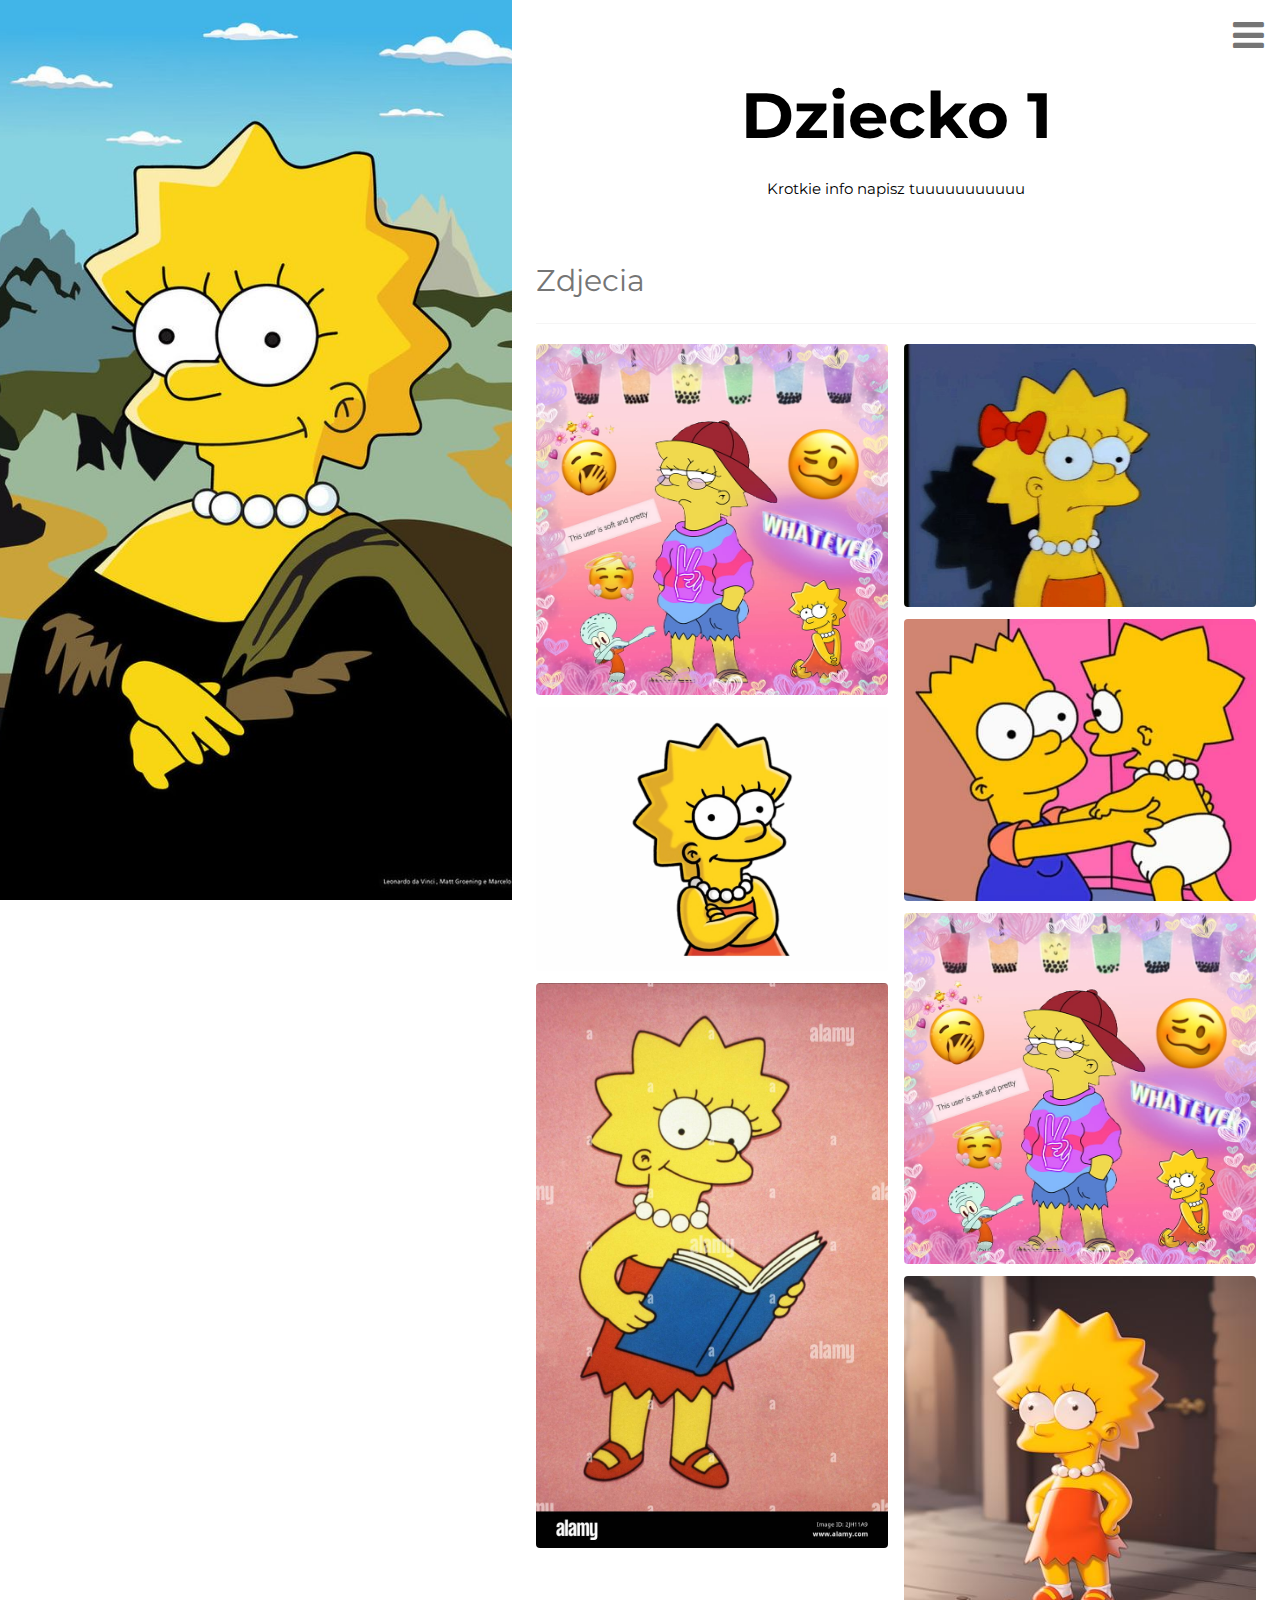
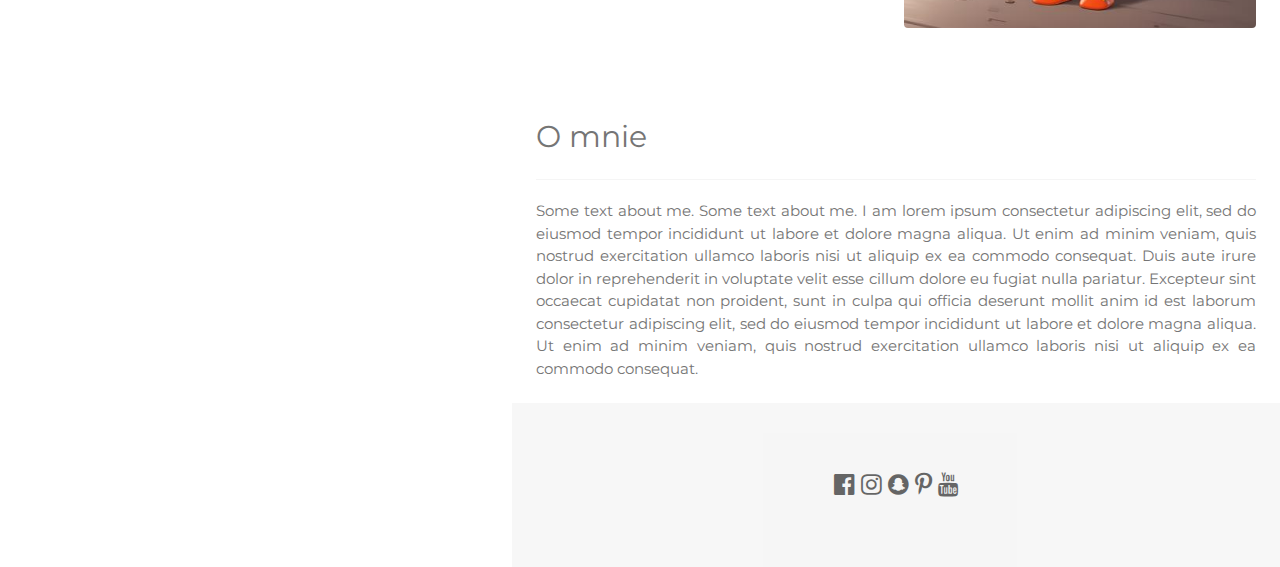
==== commit bc086fa1: "dziecko 2 odstepy" ====
--- a/dziecko1.html
+++ b/dziecko1.html
@@ -13,7 +13,7 @@
 
 <!-- Sidebar with image -->
 <nav class="w3-sidebar w3-hide-medium w3-hide-small bls-navigation-sidebar">
-  <div class="bls-bgimg"></div>
+  <div class="bls-child-bg-img bls-child-1-bg-img"></div>
 </nav>
 
 <!-- Hidden Sidebar (reveals when clicked on menu icon)-->
@@ -39,7 +39,7 @@
   <!-- Header -->
   <header class="w3-container w3-center bls-info-container" id="home">
     <h1 class="w3-jumbo"><b>Dziecko 1</b></h1>
-    <p>Krotkie info</p>
+    <p>Krotkie info napisz tuuuuuuuuuuu</p>
     <img src="./images/profile_girl_1.jpg" class="w3-image w3-hide-large w3-hide-small w3-round bls-info-img-small">
     <img src="./images/profile_girl_1.jpg" class="w3-image w3-hide-large w3-hide-medium w3-round bls-info-img-large">
   </header>
--- a/style-main.css
+++ b/style-main.css
@@ -52,7 +52,7 @@
     background-image: url('./images/profile_girl_1.jpg');
   }
   .bls-image-container-right{
-    background-image: url('./images/profile_girl_1.jpg');
+    background-image: url('./images/profile_girl_2.jpg');
   }
 
   /* footer */
@@ -81,15 +81,22 @@
   margin-bottom: 12px;
   width:100%
 }
-.bls-bgimg {
+.bls-child-bg-img {
   background-position: center;
   background-repeat: no-repeat;
   background-size: cover;
-  background-image: url('./images/profile_girl_1.jpg');
+
   min-height: 100%;
 }
+
+.bls-child-1-bg-img{
+  background-image: url('./images/profile_girl_1.jpg')
+}
+.bls-child-2-bg-img{
+  background-image: url('./images/profile_girl_2.jpg')
+}
 .bls-info-container{
-  padding: 0
+  padding: 3rem 0 0 0
 }
 .bls-info-img-small{
   display:block;
